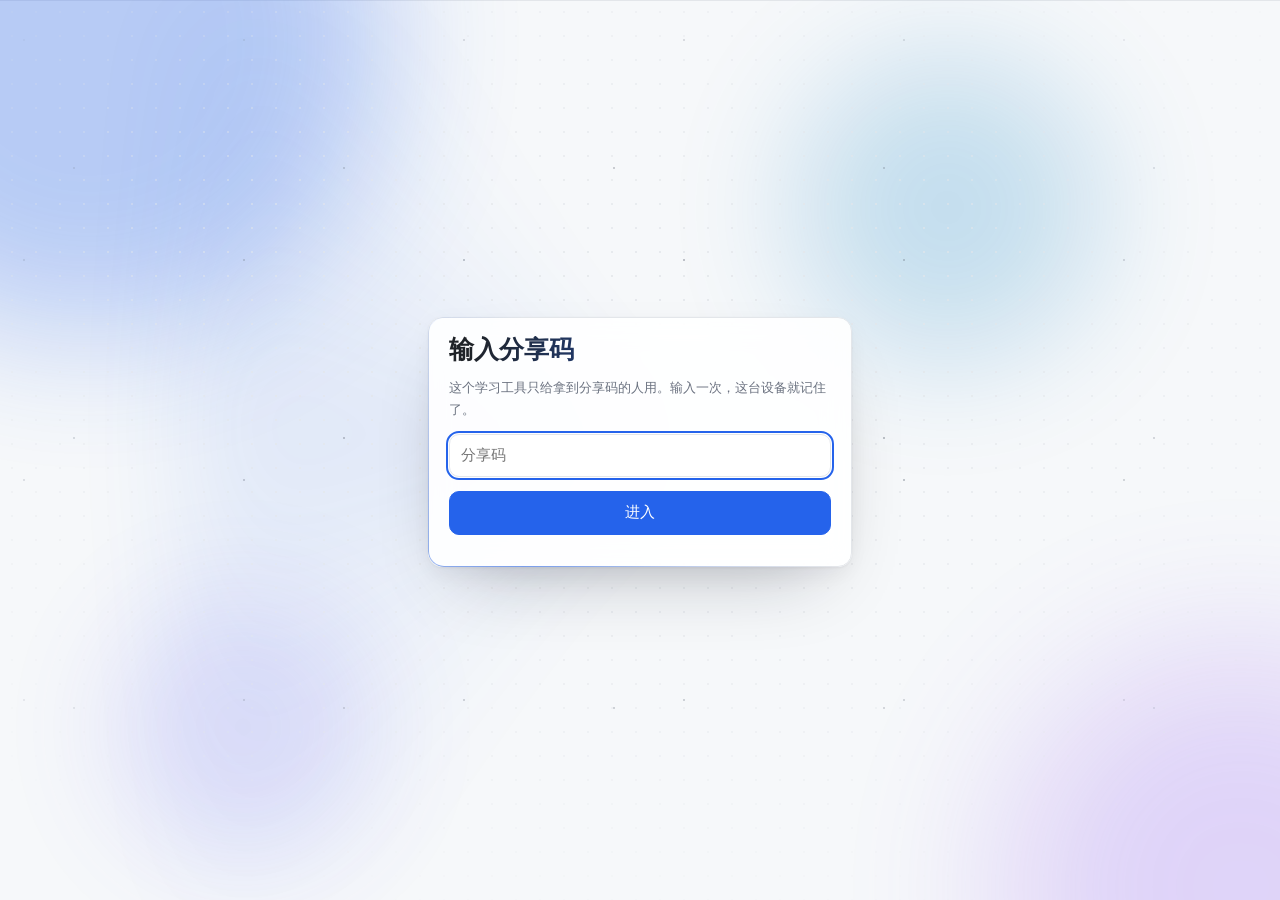
==== docs/index.html @ 800aa29b "首次公开版本：study-web 学习资料库 跑在自己电脑上的学习资料库：本地资料目录只读收录、全文搜索、AI 问答/摘要/出题/看图识字、 33 个数理化模型动画，自带管理端、离线单文件分享版和 P" ====
<!DOCTYPE html>
<html lang="zh-CN">
<head>
<meta charset="utf-8">
<meta name="viewport" content="width=device-width,initial-scale=1">
<title>验收测试公网版</title>
<meta name="description" content="离线可用的资料工具：资料搜索、AI 问答、网络收集、数理化模型动画。你上传和收集的文件只存在你自己的浏览器里，不会上传到任何服务器。">
<style>:root{
  --bg:#f6f8fa; --card:#fff; --fg:#1f2328; --muted:#6b7280; --line:#e3e6ea;
  --accent:#2563eb; --accent-soft:#eff4ff; --ok:#16a34a; --warn:#b45309; --danger:#dc2626;
  --bar:rgba(255,255,255,.92);
  --radius:14px; --shadow:0 1px 3px rgba(16,24,40,.06),0 8px 24px rgba(16,24,40,.05);
}
*{box-sizing:border-box}
html,body{margin:0;padding:0}
body{background:var(--bg);color:var(--fg);font:15px/1.7 "Segoe UI Variable Text","Segoe UI","Noto Sans SC","Microsoft YaHei",system-ui,sans-serif}
a{color:var(--accent);text-decoration:none}
button{font:inherit}
.loading{padding:60px;text-align:center;color:var(--muted)}

#topbar{position:sticky;top:0;z-index:20;background:var(--bar);backdrop-filter:blur(8px);border-bottom:1px solid var(--line)}
.bar{max-width:1180px;margin:0 auto;display:flex;align-items:center;gap:6px;padding:10px 18px;flex-wrap:wrap}
.brand{font-weight:700;font-size:17px;margin-right:10px;white-space:nowrap}
.bar a.nav{padding:6px 12px;border-radius:9px;color:var(--fg);font-size:14px;white-space:nowrap}
.bar a.nav:hover{background:var(--accent-soft)}
.bar a.nav.on{background:var(--accent);color:#fff}
.spacer{flex:1}
.who{color:var(--muted);font-size:13px;margin-right:6px}

.wrap{max-width:1180px;margin:0 auto;padding:22px 18px 90px}
.card{background:var(--card);border:1px solid var(--line);border-radius:var(--radius);box-shadow:var(--shadow);padding:18px 20px;margin-bottom:16px}
.card h1{margin:0 0 4px;font-size:22px}
.card h2{margin:0 0 12px;font-size:18px}
.card h3{margin:18px 0 8px;font-size:16px}
.muted{color:var(--muted)}
.small{font-size:13px}
.row{display:flex;gap:10px;align-items:center;flex-wrap:wrap}
.grid{display:grid;gap:12px}
.g-sub{grid-template-columns:repeat(auto-fill,minmax(168px,1fr))}
.g-card{grid-template-columns:repeat(auto-fill,minmax(210px,1fr))}
.g-stat{grid-template-columns:repeat(auto-fill,minmax(150px,1fr))}

.sub{background:var(--card);border:1px solid var(--line);border-radius:var(--radius);padding:14px 16px;box-shadow:var(--shadow);display:block;color:var(--fg)}
.sub:hover{border-color:var(--accent);transform:translateY(-1px)}
.sub .n{font-weight:600;font-size:16px;margin-bottom:4px}
.sub .c{color:var(--muted);font-size:13px}

.item{background:var(--card);border:1px solid var(--line);border-radius:var(--radius);overflow:hidden;box-shadow:var(--shadow);display:flex;flex-direction:column}
.item .thumb{height:120px;background:var(--bg);display:flex;align-items:center;justify-content:center;overflow:hidden;position:relative}
.item .thumb img{width:100%;height:120px;object-fit:cover;display:block}
.item .body{padding:10px 12px;display:flex;flex-direction:column;gap:6px;flex:1}
.item .name{font-size:14px;font-weight:600;line-height:1.45;word-break:break-all}
.item .meta{color:var(--muted);font-size:12px;display:flex;gap:8px;flex-wrap:wrap;align-items:center;margin-top:auto}
.item .pick{position:absolute;top:6px;left:6px;background:var(--card);border-radius:6px;padding:2px 6px;font-size:12px;display:flex;gap:4px;align-items:center}

.badge{display:inline-block;background:var(--bg);border:1px solid var(--line);border-radius:999px;padding:1px 9px;font-size:12px;color:var(--muted)}
.badge.ok{background:#e9f7ee;border-color:#bfe6cd;color:var(--ok)}
.badge.warn{background:#fff7e6;border-color:#f2d9a8;color:var(--warn)}
.badge.bad{background:#fdecec;border-color:#f5c2c2;color:var(--danger)}

input[type=text],input[type=password],input[type=search],select,textarea{
  padding:8px 11px;border:1px solid var(--line);border-radius:10px;background:var(--card);font:inherit;color:var(--fg);max-width:100%
}
input[type=text]:focus,input[type=password]:focus,select:focus,textarea:focus,button:focus-visible{outline:2px solid var(--accent);outline-offset:1px}
textarea{width:100%;resize:vertical;line-height:1.6}
.btn{padding:8px 14px;border:1px solid var(--line);border-radius:10px;background:var(--card);cursor:pointer;color:var(--fg)}
.btn:hover{border-color:var(--accent);color:var(--accent)}
.btn.primary{background:var(--accent);border-color:var(--accent);color:#fff}
.btn.primary:hover{opacity:.92;color:#fff}
.btn.small{padding:5px 11px;font-size:13px}
.btn:disabled{opacity:.5;cursor:not-allowed}

pre.text{white-space:pre-wrap;word-wrap:break-word;background:var(--bg);border:1px solid var(--line);border-radius:10px;padding:12px 14px;font:13.5px/1.75 "Consolas","Microsoft YaHei",monospace;max-height:460px;overflow:auto;margin:6px 0}
.md h2,.md h3{margin:14px 0 6px}
.md p{margin:6px 0}
.md ul{margin:6px 0;padding-left:22px}
.md code{background:var(--bg);border:1px solid var(--line);border-radius:5px;padding:0 5px;font-size:13px}
mark{background:#fff3b0;padding:0 2px;border-radius:3px}

.overlay{position:fixed;inset:0;background:var(--bg);display:flex;align-items:center;justify-content:center;z-index:50;padding:20px;overflow:hidden}
.login{width:100%;max-width:424px;position:relative;z-index:2;animation:loginPop .38s cubic-bezier(.22,.68,.32,1) both}
.login-head{display:flex;gap:12px;align-items:center;margin-bottom:16px}
.login-title{min-width:0}
.login-title h1{font-family:"Noto Serif SC","Source Han Serif SC",Georgia,"Songti SC",serif;
  font-size:29px;font-weight:600;line-height:1.06;letter-spacing:.012em;margin:0;color:var(--fg);
  background:linear-gradient(100deg,var(--fg) 6%,var(--accent) 96%);-webkit-background-clip:text;background-clip:text;-webkit-text-fill-color:transparent}
.login-title h1::after{content:'';display:inline-block;width:7px;height:7px;border-radius:2px;background:var(--accent);margin-left:8px;vertical-align:5px}
.login-title .muted{font-size:13.5px;line-height:1.4;letter-spacing:.005em;margin:2px 0 0}
.login-mark{width:44px;height:44px;flex:0 0 auto;border-radius:13px;display:flex;align-items:center;justify-content:center;
  color:var(--accent);background:var(--accent-soft);border:1px solid var(--line);animation:loginMarkIn .5s cubic-bezier(.22,.68,.32,1) .06s both}
.login>h1{font-family:"Noto Serif SC","Source Han Serif SC",Georgia,serif;font-size:25px;font-weight:600;line-height:1.1;margin:0 0 6px;color:var(--fg);
  background:linear-gradient(100deg,var(--fg) 6%,var(--accent) 96%);-webkit-background-clip:text;background-clip:text;-webkit-text-fill-color:transparent}
.login .field{margin:10px 0}
.login input{width:100%}
.tabs{display:flex;gap:3px;margin-bottom:14px;padding:3px;border:1px solid var(--line);border-radius:11px;background:var(--bg)}
.tabs button{flex:1;padding:7px;border:0;background:transparent;color:var(--muted);border-radius:8px;cursor:pointer;font-size:14px;letter-spacing:.02em}
.tabs button.on{background:var(--card);color:var(--fg);font-weight:600;box-shadow:0 1px 2px rgba(16,24,40,.10)}

#toast{position:fixed;left:50%;bottom:28px;transform:translateX(-50%);z-index:99;display:flex;flex-direction:column;gap:8px;align-items:center;pointer-events:none}
.toast{background:#111827;color:#fff;padding:9px 16px;border-radius:10px;font-size:14px;box-shadow:var(--shadow);max-width:80vw}
.toast.err{background:#b91c1c}

.drop{border:2px dashed var(--line);border-radius:var(--radius);padding:34px;text-align:center;color:var(--muted);background:var(--card);cursor:pointer}
.drop.hot{border-color:var(--accent);background:var(--accent-soft);color:var(--accent)}
.bar-track{height:8px;background:var(--bg);border-radius:99px;overflow:hidden;border:1px solid var(--line)}
.bar-fill{height:100%;background:var(--accent);width:0;transition:width .2s}

table{width:100%;border-collapse:collapse;font-size:14px}
th,td{text-align:left;padding:7px 8px;border-bottom:1px solid var(--line)}
th{color:var(--muted);font-weight:600;font-size:13px}

.q{border-left:3px solid var(--accent);padding:6px 0 6px 14px;margin:16px 0}
.q .stem{font-weight:600;margin-bottom:6px}
.q .opts label{display:block;padding:3px 0;cursor:pointer}
.q .res{margin-top:6px;font-size:14px}
.q .res.ok{color:var(--ok)}
.q .res.no{color:var(--danger)}
.q .explain{display:none;margin-top:6px;font-size:13.5px;color:var(--muted);background:var(--bg);border-radius:8px;padding:8px 10px}

.viewer{background:#000;border-radius:10px;overflow:hidden}
.viewer img,.viewer video{max-width:100%;display:block;margin:0 auto;max-height:70vh}
iframe.pdf{width:100%;height:74vh;border:1px solid var(--line);border-radius:10px;background:#fff}

@media (max-width:640px){
  .bar{padding:8px 12px;gap:2px}
  .brand{font-size:15px;margin-right:4px}
  .bar a.nav{padding:5px 8px;font-size:13px}
  .wrap{padding:14px 12px 80px}
  .card{padding:14px;border-radius:12px}
  .g-sub{grid-template-columns:repeat(auto-fill,minmax(132px,1fr))}
  .g-card{grid-template-columns:repeat(auto-fill,minmax(150px,1fr))}
  .item .thumb,.item .thumb img{height:96px}
}

/* ---------- 模型动画 ---------- */
.models{display:grid;grid-template-columns:232px 1fr;gap:16px;align-items:start}
.model-list{display:flex;flex-direction:column;gap:6px;padding:14px}
.model-pick{text-align:left;background:transparent;border:1px solid transparent;border-radius:10px;padding:9px 11px;cursor:pointer;color:var(--fg);font-size:14px}
.model-pick:hover{background:var(--accent-soft)}
.model-pick.on{background:var(--accent);color:#fff;font-weight:600}
.model-main{padding:16px 18px}
.model-stage{position:relative;height:440px;border-radius:12px;overflow:hidden;background:#0e1521}
.model-stage canvas{display:block}
.model-ctrls{display:flex;flex-wrap:wrap;gap:14px 22px;margin-top:12px}
.mp{display:flex;align-items:center;gap:8px;font-size:13px;color:var(--muted)}
.mp input[type=range]{width:150px;accent-color:var(--accent)}
.mp select{padding:4px 6px;border:1px solid var(--line);border-radius:8px;font:inherit;font-size:13px}
.mv{min-width:42px;color:var(--accent);font-variant-numeric:tabular-nums}
.webbox{border:1px solid var(--line);border-radius:10px;overflow:hidden;background:var(--card)}
iframe.webpage{width:100%;height:74vh;border:0;display:block}
@media (max-width:820px){
  .models{grid-template-columns:1fr}
  .model-stage{height:330px}
  .model-list{flex-direction:row;flex-wrap:wrap}
}

/* ---------- 自建模型 / 深度思考 ---------- */
.fields{display:grid;grid-template-columns:repeat(auto-fill,minmax(240px,1fr));gap:10px;margin-top:10px}
.fields label{display:flex;flex-direction:column;gap:4px;font-size:13px;color:var(--muted)}
.fields input,.fields select{width:100%}
.cm-list{display:flex;flex-direction:column;gap:8px;margin-top:8px}
.cm-item{display:flex;align-items:center;gap:10px;border:1px solid var(--line);border-radius:10px;padding:8px 12px;background:var(--bg);flex-wrap:wrap}
details.think{margin-top:12px;border:1px dashed var(--line);border-radius:10px;padding:8px 12px;background:var(--bg)}
details.think summary{cursor:pointer;font-size:13.5px;color:var(--muted)}
details.think .md{margin-top:8px;font-size:13.5px;color:var(--muted)}

/* ================= 主题适配（把写死的白底换成变量，深色主题才好看） ================= */
body{font-size:calc(15px * var(--fs,1))}
#topbar{background:var(--card)}
.btn,.tabs button,input[type=text],input[type=password],input[type=search],select,textarea{background:var(--card)}
.drop{background:var(--card)}
.cm-item,details.think{background:var(--bg)}
.item .thumb{background:var(--bg)}
mark{background:#fff3b0;color:#1f2328}
html[data-compact="1"] .card{padding:12px 14px;margin-bottom:10px}
html[data-compact="1"] .wrap{padding-top:12px}
html[data-compact="1"] th,html[data-compact="1"] td{padding:4px 6px}
html[data-compact="1"] .item .thumb,html[data-compact="1"] .item .thumb img{height:92px}

/* ================= 外观中心 ================= */
.theme-grid{display:grid;grid-template-columns:repeat(auto-fill,minmax(132px,1fr));gap:10px;margin-top:10px}
.theme-card{border:1px solid var(--line);border-radius:12px;padding:10px;cursor:pointer;background:var(--card);color:var(--fg);text-align:left}
.theme-card.on{border-color:var(--accent);box-shadow:0 0 0 2px var(--accent-soft) inset}
.theme-card .sw{display:flex;gap:4px;margin-bottom:8px}
.theme-card .sw i{width:22px;height:22px;border-radius:6px;display:block;border:1px solid rgba(0,0,0,.08)}
.theme-card .t{font-size:13px;font-weight:600}
.wall-prev{margin-top:10px;max-width:260px;border-radius:10px;border:1px solid var(--line);display:block}
.folder-line{display:flex;gap:10px;align-items:center;flex-wrap:wrap;border:1px solid var(--line);border-radius:10px;padding:8px 12px;background:var(--bg);margin-top:8px}

/* ================= 手机底部导航 ================= */
#tabbar{display:none}
@media (max-width:700px){
  #tabbar{display:flex;position:fixed;left:0;right:0;bottom:0;z-index:30;background:var(--card);border-top:1px solid var(--line);padding:4px 2px calc(6px + env(safe-area-inset-bottom))}
  #tabbar a{flex:1;text-align:center;font-size:11.5px;color:var(--muted);text-decoration:none;padding:4px 0}
  #tabbar a.on{color:var(--accent);font-weight:600}
  #tabbar a b{display:block;font-size:17px;font-weight:400;line-height:1.25}
  .wrap{padding-bottom:calc(96px + env(safe-area-inset-bottom))}
}

/* ================= 打印 / 另存为 PDF ================= */
@media print{
  #topbar,#tabbar,#toast,#sHint,.btn,.noprint,button{display:none!important}
  body{background:#fff!important;color:#000!important;font-size:12pt}
  .wrap{max-width:none;padding:0}
  .card{border:0!important;box-shadow:none!important;padding:0 0 10px}
  a{color:#000;text-decoration:none}
  pre.text{max-height:none;border:0;background:#fff}
  .print-title{display:block!important;font-size:15pt;font-weight:700;margin-bottom:8px}
}
.print-title{display:none}

/* ================= PWA 提示条 ================= */
.install-tip{display:flex;gap:8px;align-items:center;justify-content:space-between;font-size:13px}

/* ---- 无障碍：键盘焦点环 + 尊重系统“减少动态效果”偏好 ---- */
:focus-visible { outline: 2px solid var(--accent); outline-offset: 2px; }
@media (prefers-reduced-motion: reduce) {
  *, *::before, *::after {
    animation-duration: 0.001ms !important;
    animation-iteration-count: 1 !important;
    transition-duration: 0.001ms !important;
    scroll-behavior: auto !important;
  }
}

/* ---- 登录 / 注册页：极光背景 + 漂浮粒子 + 玻璃卡片（跟随主题色） ---- */
.login .invite-field input{border-color:var(--accent)}
@keyframes loginPop{from{opacity:0;transform:translateY(16px) scale(.985)}to{opacity:1;transform:none}}
@keyframes loginMarkIn{from{opacity:0;transform:scale(.82)}to{opacity:1;transform:none}}
@keyframes loginRise{from{opacity:0;transform:translateY(10px)}to{opacity:1;transform:none}}
@keyframes lpFloat1{0%,100%{transform:translate3d(0,0,0) scale(1)}50%{transform:translate3d(6vmax,4vmax,0) scale(1.08)}}
@keyframes lpFloat2{0%,100%{transform:translate3d(0,0,0) scale(1)}50%{transform:translate3d(-6vmax,-4vmax,0) scale(1.1)}}
@keyframes lpFloat3{0%,100%{transform:translate3d(0,0,0) scale(1)}50%{transform:translate3d(-3vmax,5vmax,0) scale(1.16)}}
@keyframes lpSpin{to{transform:translate(-50%,-50%) rotate(360deg)}}
@keyframes lpDrift{from{background-position:0 0,0 0,0 0}to{background-position:0 -560px,0 -880px,0 -420px}}
@keyframes lpRing{to{--lp-a:360deg}}
/* 登录页出现：整体淡入；登录成功后：内容从下方 20px 滑入 */
@keyframes loginFade{from{opacity:0}to{opacity:1}}
@keyframes pageIn{from{opacity:0;transform:translateY(20px)}to{opacity:1;transform:translateY(0)}}
@property --lp-a{syntax:'<angle>';inherits:false;initial-value:0deg}

.overlay.login-page{background:transparent;overflow:hidden;animation:loginFade .3s ease-out both}
.page-enter{animation:pageIn .3s ease-out both}
/* 切页：按方向从左右 24px 滑入（350ms）。往后面的标签点 = 从右滑入，往前面点 = 从左滑入。 */
@keyframes slideFromRight{from{opacity:0;transform:translateX(24px)}to{opacity:1;transform:translateX(0)}}
@keyframes slideFromLeft{from{opacity:0;transform:translateX(-24px)}to{opacity:1;transform:translateX(0)}}
.page-enter-right{animation:slideFromRight .35s ease-out both}
.page-enter-left{animation:slideFromLeft .35s ease-out both}
/* 按钮按下：点击位置冒一圈水波并扩散淡出 */
button,.btn,.bar a.nav,#tabbar a{position:relative;overflow:hidden}
/* 中间是实心圆、只有最外圈柔化，扩散时看得清 */
.ripple{position:absolute;border-radius:50%;transform:scale(0);pointer-events:none;
  background:radial-gradient(circle,color-mix(in srgb,var(--accent) 45%,transparent) 0%,color-mix(in srgb,var(--accent) 45%,transparent) 78%,transparent 100%);
  animation:rippleOut .55s linear forwards}
/* 本身就是强调色底的按钮/选中项：用白色水波，否则蓝底蓝波看不见 */
.btn.primary .ripple,.bar a.nav.on .ripple,#tabbar a.on .ripple{
  background:radial-gradient(circle,rgba(255,255,255,.62) 0%,rgba(255,255,255,.62) 78%,transparent 100%)}
@keyframes rippleOut{from{transform:scale(0);opacity:1}to{transform:scale(1);opacity:0}}
.lp-bg{position:absolute;inset:0;overflow:hidden;pointer-events:none}
.lp-bg i{--blur:70px;position:absolute;border-radius:50%;background:var(--accent);filter:blur(var(--blur));will-change:transform}
.lp-bg .b1{width:46vmax;height:46vmax;left:-16vmax;top:-20vmax;opacity:.3;animation:lpFloat1 26s ease-in-out infinite}
.lp-bg .b2{--blur:80px;width:38vmax;height:38vmax;right:-16vmax;bottom:-18vmax;opacity:.2;filter:blur(var(--blur)) hue-rotate(38deg);animation:lpFloat2 32s ease-in-out infinite}
.lp-bg .b3{--blur:64px;width:24vmax;height:24vmax;right:14%;top:6%;opacity:.2;filter:blur(var(--blur)) hue-rotate(-28deg);animation:lpFloat3 22s ease-in-out infinite}
.lp-bg .b4{--blur:60px;width:20vmax;height:20vmax;left:9%;bottom:5%;opacity:.15;filter:blur(var(--blur)) hue-rotate(20deg);animation:lpFloat2 29s ease-in-out infinite reverse}
.lp-spin{position:absolute;left:50%;top:50%;width:min(80vmax,920px);aspect-ratio:1;transform:translate(-50%,-50%);
  background:conic-gradient(from 0deg,transparent 0 58%,var(--accent) 76%,transparent 93%);opacity:.1;filter:blur(56px);animation:lpSpin 44s linear infinite}
.lp-dust{position:absolute;inset:0;opacity:.55;background-repeat:repeat;
  background-image:radial-gradient(1.6px 1.6px at 24px 40px,var(--muted) 50%,transparent 52%),radial-gradient(1.3px 1.3px at 120px 96px,var(--accent) 50%,transparent 52%),radial-gradient(1.9px 1.9px at 74px 168px,var(--muted) 50%,transparent 52%);
  background-size:220px 220px,320px 320px,270px 270px;
  -webkit-mask-image:radial-gradient(74% 68% at 50% 46%,#000,transparent);mask-image:radial-gradient(74% 68% at 50% 46%,#000,transparent);
  animation:lpDrift 72s linear infinite}
.lp-grid{position:absolute;inset:0;background-image:radial-gradient(var(--line) 1px,transparent 1px);background-size:24px 24px;
  -webkit-mask-image:radial-gradient(74% 64% at 50% 42%,#000,transparent);mask-image:radial-gradient(74% 64% at 50% 42%,#000,transparent)}

/* 卡片：玻璃质感 + 缓慢流转的描边光 */
.login.card{background:var(--card);border:1px solid var(--line);box-shadow:var(--shadow),0 34px 80px -34px rgba(16,24,40,.3);backdrop-filter:blur(14px) saturate(1.06)}
.login.card{background:color-mix(in srgb,var(--card) 90%,transparent)}
.login::before{content:'';position:absolute;inset:-1px;border-radius:calc(var(--radius) + 2px);padding:1px;pointer-events:none;
  background:conic-gradient(from var(--lp-a,0deg),transparent 0 34%,var(--accent) 62%,transparent 88%);opacity:.55;
  -webkit-mask:linear-gradient(#000 0 0) content-box,linear-gradient(#000 0 0);-webkit-mask-composite:xor;
  mask:linear-gradient(#000 0 0) content-box,linear-gradient(#000 0 0);mask-composite:exclude;
  animation:lpRing 7.5s linear infinite}
.login>*{animation:loginRise .52s cubic-bezier(.22,.68,.32,1) both}
.login>*:nth-child(1){animation-delay:.04s}
.login>*:nth-child(2){animation-delay:.09s}
.login>*:nth-child(3){animation-delay:.14s}
.login>*:nth-child(4){animation-delay:.19s}
.login>*:nth-child(5){animation-delay:.24s}
.login>*:nth-child(6){animation-delay:.29s}
.login>*:nth-child(7){animation-delay:.34s}
.pw-wrap{position:relative}
.pw-wrap input{padding-right:56px}
.pw-eye{position:absolute;right:6px;top:50%;transform:translateY(-50%);border:0;background:transparent;cursor:pointer;
  font-size:12px;line-height:1;padding:7px 8px;color:var(--muted);opacity:.9;border-radius:8px}
.pw-eye:hover{opacity:1;background:var(--bg)}
@media (max-width:420px){
  .login-head{gap:10px;margin-bottom:14px}
  .login-title h1{font-size:21px}
  .login-mark{width:40px;height:40px;border-radius:12px}
  .lp-bg i{--blur:48px}
  .lp-dust{opacity:.35}
}
/* 更窄的老手机再缩一档。注意：这三条以前漏在上面的媒体查询外面（末尾还多了一个右花括号），
   变成无条件生效 —— 结果桌面端登录页标题也被压到 20px、图标也被缩小。
   现在收回媒体查询里，桌面端恢复 .login-title h1 的 29px 与 .login-mark 的 44px。 */
@media (max-width:360px){
  .login-title h1{font-size:20px}
  .login-mark{width:38px;height:38px;border-radius:11px}
  .lp-bg i{filter:blur(52px)}
}

/* 页内对话框（替代原生 prompt/confirm；内置浏览器会屏蔽原生对话框） */
.ui-mask{position:fixed;inset:0;z-index:120;background:rgba(8,12,22,.42);display:flex;align-items:center;
  justify-content:center;padding:20px;opacity:0;transition:opacity .16s ease-out}
.ui-mask.on{opacity:1}
.ui-card{width:100%;max-width:430px;background:var(--card);color:var(--fg);border:1px solid var(--line);
  border-radius:var(--radius);box-shadow:var(--shadow);padding:18px;transform:translateY(8px);
  transition:transform .16s ease-out}
.ui-mask.on .ui-card{transform:translateY(0)}
.ui-msg{font-size:14.5px;line-height:1.65;white-space:pre-wrap}
.ui-input{width:100%;margin-top:12px}
.ui-acts{display:flex;gap:8px;justify-content:flex-end;margin-top:16px}
@media (prefers-reduced-motion:reduce){.ui-mask,.ui-card{transition:none}}
/* 反馈行内回复框 */
.fb-box{margin-top:10px;padding:10px 12px;border:1px solid var(--line);border-radius:10px;background:var(--bg)}
.fb-box textarea{width:100%;min-height:66px;resize:vertical}
/* 用户端「我提交过的」里管理员回复：要显眼，别混在说明文字里 */
.fb-answer{margin-top:8px;padding:8px 12px;background:var(--accent-soft);border-left:3px solid var(--accent);
  border-radius:8px;white-space:pre-wrap;font-size:13.5px;line-height:1.65}
.fb-answer b{color:var(--accent)}
</style>
</head>
<body>
<div id="topbar"></div>
<div id="app"><div class="loading">正在加载…</div></div>
<div id="toast"></div>
<input type="file" id="hiddenFile" style="display:none">
<script>window.STUDY_MODE='local';window.STUDY_GATE={salt:'LHm9fmqDeHPb09G3wNcRAQ==',iter:150000,hash:'406a9a1104cdd4efb203dfa60febbebd319f21876fac0671205b8c41b209890b'};window.STUDY_PDFJS_BASE64="[base64]" +
"[base64]/[base64]" +
"[base64]" +
"[base64]/[base64]/[base64]" +
"[base64]" +
"[base64]" +
"ZXBsYWNlQWxsKGwsKCh0LGUsaSk9PmU/[base64]/ZT0idXRmLTE2bGUiOiLDryI9PT10WzBdJiYiwrsiPT09dFsxXSYmIsK/Ij09PXRbMl0mJihlPSJ1dGYtOCIpO2lmKGUpdHJ5e2NvbnN0IGk9bmV3IFRleHREZWNv" +
"[base64]/[base64]" +
"[base64]" +
"[base64]" +
"[base64]" +
"[base64]" +
"[base64]" +
"[base64]" +
"[base64]" +
"[base64]/[base64]" +
"[base64]" +
"[base64]/[base64]" +
"[base64]" +
"[base64]" +
"[base64]" +
"[base64]" +
"[base64]" +
"[base64]" +
"[base64]/X2Rpc3BsYXlOb2RlX3V0aWxzLk5vZGVDYW52YXNGYWN0b3J5Ol9kaXNwbGF5X3V0aWxzLkRPTUNhbnZhc0ZhY3Rvcnk7ZXhwb3J0cy5EZWZhdWx0Q2FudmFz" +
"RmFjdG9yeT1EZWZhdWx0Q2FudmFzRmFjdG9yeTtjb25zdCBEZWZhdWx0Q01hcFJlYWRlckZhY3Rvcnk9X3V0aWwuaXNOb2RlSlM/[base64]/[base64]/[base64]" +
"[base64]/[base64]/dC5yYW5nZUNodW5rU2l6ZTpERUZBVUxUX1JBTkdFX0NIVU5LX1NJWkU7bGV0IGM9dC53b3JrZXIgaW5zdGFuY2VvZiBQREZXb3JrZXI/dC53b3JrZXI6bnVsbDtjb25zdCBkPXQudmVyYm9zaXR5LHU9InN0cmluZyIhPXR5cGVvZiB0LmRvY0Jhc2VVcmx8fCgwLF9kaXNwbGF5X3V0" +
"[base64]/[base64]/dC5jYW52YXNNYXhBcmVhSW5CeXRlczotMSxFPSJib29sZWFuIj09dHlwZW9mIHQuZGlzYWJsZUZvbnRGYWNlP3QuZGlzYWJsZUZvbnRGYWNlOl91dGlsLmlzTm9kZUpTLHg9ITA9PT10LmZvbnRFeHRyYVByb3BlcnRpZXMsdz0h" +
"[base64]/[base64]" +
"[base64]" +
"[base64]" +
"[base64]" +
"[base64]" +
"[base64]/LnBvcnQmJih0aGlzLl93b3JrZXIuX3BlbmRpbmdEZXN0cm95PSEwKTthd2FpdCh0aGlzLl90cmFuc3BvcnQ/[base64]" +
"[base64]" +
"[base64]" +
"[base64]" +
"[base64]" +
"[base64]" +
"[base64]" +
"[base64]" +
"[base64]/" +
"[base64]/dDpuZXcgRXJyb3IodCl9KX1lbHNlIHAuY2FwYWJpbGl0eS5yZXNvbHZlKCk7dGhpcy5fc3RhdHM/[base64]" +
"[base64]" +
"[base64]/[base64]" +
"[base64]" +
"[base64]" +
"X3N0YXRzPy50aW1lRW5kKCJQYWdlIFJlcXVlc3QiKTtpLmRpc3BsYXlSZWFkeUNhcGFiaWxpdHk/[base64]" +
"[base64]" +
"[base64]" +
"PXtkYXRhOnN0cnVjdHVyZWRDbG9uZSh0LGU/[base64]/LmN1cnJlbnRTY3JpcHQ/LnNyYzt0JiYoUERGV29ya2VyVXRpbC5mYWxsYmFja1dvcmtlclNyYz10LnJlcGxhY2UoLyhcLig/Om1pblwuKT9qcykoXD8uKik/JC9pLCIud29ya2VyJDEkMiIpKX1QREZXb3JrZXJVdGlsLmlz" +
"[base64]" +
"[base64]" +
"[base64]/[base64]" +
"[base64]" +
"[base64]" +
"[base64]/Lldvcmtlck1lc3NhZ2VI" +
"[base64]" +
"[base64]" +
"[base64]" +
"[base64]" +
"[base64]" +
"[base64]" +
"cy5pc1N0cmVhbWluZ1N1cHBvcnRlZHx8IXMuaXNSYW5nZVN1cHBvcnRlZCl7dGhpcy5fbGFzdFByb2dyZXNzJiZlLm9uUHJvZ3Jlc3M/[base64]" +
"[base64]" +
"[base64]/[base64]/Lih7bG9hZGVkOnQubGVuZ3RoLHRvdGFsOnQubGVuZ3RofSk7dGhpcy5kb3dubG9hZEluZm9DYXBhYmlsaXR5LnJlc29sdmUodCl9KSk7dC5vbigiU3RhcnRS" +
"[base64]" +
"[base64]" +
"UHJvZ3Jlc3M/Lih7bG9hZGVkOnQubG9hZGVkLHRvdGFsOnQudG90YWx9KX0pKTt0Lm9uKCJGZXRjaEJ1aWx0SW5DTWFwIiwodD0+dGhpcy5kZXN0cm95ZWQ/[base64]/[base64]" +
"[base64]/[base64]" +
"[base64]/[base64]" +
"[base64]" +
"[base64]" +
"YSgpe2NvbnN0IHQ9IkdldE1ldGFkYXRhIixlPXRoaXMuI2guZ2V0KHQpO2lmKGUpcmV0dXJuIGU7Y29uc3QgaT10aGlzLm1lc3NhZ2VIYW5kbGVyLnNlbmRXaXRoUHJvbWlzZSh0LG51bGwpLnRoZW4oKHQ9Pih7aW5mbzp0WzBdLG1ldGFkYXRhOnRbMV0/bmV3IF9tZXRhZGF0YS5NZXRhZGF0YSh0WzFdKTpudWxsLGNvbnRlbnREaXNwb3NpdGlvbkZpbGVuYW1lOnRoaXMuX2Z1bGxSZWFkZXI/LmZpbGVuYW1lPz9udWxsLGNvbnRlbnRMZW5ndGg6dGhpcy5fZnVsbFJlYWRlcj8uY29udGVudExlbmd0aD8/[base64]" +
"[base64]/LmNhcGFiaWxpdHkuc2V0dGxlZHx8ITF9cmVzb2x2ZSh0LGU9bnVsbCl7Y29uc3QgaT10aGlzLiNtKHQpO2kuZGF0YT1lO2kuY2FwYWJpbGl0eS5yZXNvbHZlKCl9Y2xlYXIoKXtm" +
"[base64]" +
"[base64]" +
"[base64]" +
"[base64]/LigpfWNhbmNlbCh0PW51bGwsZT0wKXt0aGlzLnJ1bm5pbmc9ITE7dGhpcy5jYW5jZWxsZWQ9ITA7dGhpcy5nZng/[base64]" +
"[base64]/[base64]" +
"[base64]" +
"[base64]" +
"[base64]" +
"[base64]/[base64]" +
"[base64]" +
"[base64]" +
"[base64]" +
"XX1nZXQgX2lzRHJhZ2dhYmxlKCl7cmV0dXJuIHRoaXMuI0l9c2V0IF9pc0RyYWdnYWJsZSh0KXt0aGlzLiNJPXQ7dGhpcy5kaXY/[base64]" +
"[base64]/[base64]" +
"[base64]" +
"[base64]" +
"[base64]" +
"[base64]" +
"[base64]" +
"[base64]" +
"[base64]" +
"[base64]" +
"[base64]" +
"[base64]" +
"[base64]/LmNsYXNzTGlzdC5yZW1vdmUo" +
"[base64]" +
"[base64]" +
"[base64]" +
"[base64]" +
"[base64]/[base64]" +
"aGlzLmRpdi5yZW1vdmVFdmVudExpc3RlbmVyKCJmb2N1c2luIix0aGlzLiNNKTt0aGlzLmRpdi5yZW1vdmVFdmVudExpc3RlbmVyKCJmb2N1c291dCIsdGhpcy4jayk7dGhpcy5pc0VtcHR5KCl8fHRoaXMuY29tbWl0KCk7dGhpcy5wYXJlbnQ/[base64]/LmNsYXNzTGlzdC5yZW1vdmUoInNlbGVjdGVkRWRpdG9yIik7dGhpcy5kaXY/[base64]" +
"[base64]" +
"[base64]" +
"[base64]/[base64]" +
"[base64]/dGhpcy5nZXRGcm9tRmlsZShlLmZpbGUpOnRoaXMuZ2V0RnJvbVVybChl" +
"LnVybCl9Z2V0U3ZnVXJsKHQpe2NvbnN0IGU9dGhpcy4jJC5nZXQodCk7cmV0dXJuIGU/[base64]" +
"[base64]" +
"[base64]" +
"[base64]" +
"[base64]" +
"[base64]" +
"[base64]" +
"[base64]" +
"[base64]/[base64]" +
"[base64]" +
"[base64]" +
"[base64]" +
"[base64]/[base64]" +
"[base64]" +
"[base64]" +
"[base64]" +
"[base64]" +
"[base64]" +
"[base64]" +
"[base64]" +
"[base64]" +
"[base64]" +
"[base64]" +
"[base64]/Iz1dK1wucGRmXGIoPyEuKlwucGRmXGIpL2kscz0vXig/Oig/OlteOl0rOik/XC9cL1teL10rKT8oW14/[base64]" +
"[base64]" +
"[base64]/YHJvdW5kKCR7bH0sIDFweClgOmBjYWxjKCR7bH0pYCxkPW8/[base64]" +
"[base64]" +
"[base64]/LnJlbW92ZSgpO2lmKCF0fHwhZSlyZXR1cm4gdGhpcy4jUXQ7Y29uc3Qgcz10aGlzLiNhZSh0KTt0PW4uVXRpbC5tYWtlSGV4Q29sb3IoLi4ucyk7Y29uc3QgYT10aGlzLiNhZShlKTtlPW4uVXRpbC5t" +
"[base64]/LnJlbW92ZSgpO2lmKCF0fHwhZSlyZXR1" +
"[base64]" +
"[base64]" +
"[base64]" +
"[base64]" +
"[base64]" +
"[base64]" +
"[base64]" +
"[base64]" +
"[base64]/KFxcZHsyfSk/[base64]" +
"[base64]" +
"[base64]" +
"[base64]/Ii5iY21hcCI6IiIpLGk9" +
"dGhpcy5pc0NvbXByZXNzZWQ/cy5DTWFwQ29tcHJlc3Npb25UeXBlLkJJTkFSWTpzLkNNYXBDb21wcmVzc2lvblR5cGUuTk9ORTtyZXR1cm4gdGhpcy5fZmV0Y2hEYXRhKGUsaSkuY2F0Y2goKHQ9Pnt0aHJvdyBuZXcgRXJyb3IoYFVuYWJsZSB0byBsb2FkICR7dGhpcy5pc0NvbXByZXNzZWQ/[base64]" +
"[base64]" +
"[base64]/NDI5NDk2NzI5NSZ0Om59dXBkYXRlKHQpe2xldCBlLGk7aWYoInN0cmluZyI9PXR5cGVvZiB0KXtlPW5ldyBVaW50OEFycmF5KDIqdC5sZW5ndGgpO2k9MDtmb3IobGV0IHM9MCxuPXQubGVuZ3RoO3M8bjtzKyspe2NvbnN0IG49dC5jaGFyQ29kZUF0KHMp" +
"[base64]" +
"[base64]" +
"[base64]" +
"[base64]" +
"[base64]" +
"[base64]" +
"[base64]" +
"[base64]" +
"[base64]" +
"[base64]" +
"[base64]" +
"[base64]" +
"[base64]/[base64]" +
"[base64]" +
"[base64]" +
"[base64]" +
"[base64]" +
"[base64]" +
"[base64]" +
"[base64]/[base64]/Xzp2O2lbYysrXT0zMiZsP186djtpW2MrK109MTYmbD9fOnY7aVtjKytdPTgmbD9fOnY7aVtjKytdPTQmbD9fOnY7aVtjKytdPTImbD9fOnY7aVtjKytdPTEmbD9fOnZ9" +
"[base64]" +
"[base64]" +
"[base64]" +
"[base64]/[base64]" +
"[base64]" +
"[base64]" +
"Ij09dHlwZW9mIHQ/[base64]" +
"[base64]/[base64]" +
"[base64]" +
"[base64]/[base64]" +
"[base64]" +
"[base64]/by5nZXRQYXR0ZXJuKGUsdGhpcyx4LGEuUGF0aFR5cGUuRklMTCk6bzt5LmZpbGxSZWN0KDAsMCxpLHIpO2lmKGMmJiFsKXt0aGlzLmNhY2hlZENhbnZhc2Vz" +
"[base64]" +
"[base64]" +
"[base64]" +
"[base64]" +
"[base64]" +
"[base64]" +
"[base64]" +
"[base64]" +
"[base64]/[base64]" +
"[base64]" +
"LmN1cnJlbnQuc3Ryb2tlQWxwaGE7aWYodGhpcy5jb250ZW50VmlzaWJsZSlpZigib2JqZWN0Ij09dHlwZW9mIGkmJmk/[base64]" +
"[base64]" +
"[base64]" +
"[base64]/[base64]" +
"[base64]" +
"[base64]" +
"[base64]/[base64]/[base64]" +
"[base64]/YzowKStoLGE9ZS5mb250Q2hhcix1PWUuYWNjZW50O2xldCBwLHYseT1lLndpZHRoO2lmKGcpe2NvbnN0IHQ9ZS52bWV0cmljfHxmLGk9LShlLnZtZXRyaWM/dFsxXTouNSp5KSpiLHM9dFsyXSpiO3k9dD8tdFswXTp5O3A9aS9sO3Y9KEUrcykvbH1l" +
"[base64]/eSpiLW4qZDp5KmIrbipkO3MmJm8ucmVzdG9yZSgpfWc/[base64]" +
"[base64]/[base64]" +
"[base64]" +
"[base64]" +
"[base64]" +
"[base64]" +
"[base64]" +
"[base64]" +
"[base64]" +
"[base64]" +
"[base64]/[base64]/NDowKSsoY1tkLWhdPzg6MCk7Zm9yKHI9MTtyPGU7cisrKXt0PSh0Pj4yKSsoY1tkKzFdPzQ6MCkrKGNbZC1oKzFdPzg6MCk7aWYoc1t0XSl7bFtvK3JdPXNb" +
"[base64]" +
"[base64]" +
"[base64]/[base64]/dGhpcy5wYWludElubGluZUltYWdlWE9iamVjdChlKTooMCxzLndhcm4pKCJEZXBlbmRl" +
"[base64]" +
"[base64]" +
"[base64]" +
"[base64]/aS5jbGlwKCJldmVub2RkIik6aS5jbGlwKCkpO3RoaXMucGVuZGluZ0NsaXA9bnVsbH10aGlzLmN1cnJlbnQuc3RhcnROZXdQYXRoQW5kQ2xp" +
"[base64]/MS9lOjF9ZWxz" +
"[base64]" +
"[base64]" +
"[base64]" +
"[base64]" +
"[base64]" +
"[base64]/MDp0PkE/[base64]" +
"[base64]" +
"[base64]" +
"[base64]" +
"[base64]" +
"[base64]" +
"[base64]" +
"[base64]" +
"[base64]" +
"[base64]/YzpoO2lbZysrXT02NCZzP2M6aDtpW2crK109MzImcz9jOmg7aVtnKytdPTE2JnM/YzpoO2lbZysrXT04JnM/YzpoO2lbZysrXT00JnM/YzpoO2lbZysrXT0yJnM/YzpoO2lbZysrXT0xJnM/YzpofWlmKDA9PT11KWNvbnRpbnVlO2NvbnN0IHM9ZTxwP3RbZSsrXToyNTU7Zm9yKGxldCB0PTA7dDx1O3QrKylpW2crK109cyYxPDw3LXQ/[base64]" +
"[base64]" +
"[base64]" +
"[base64]" +
"[base64]" +
"[base64]" +
"[base64]" +
"[base64]" +
"YXNvbih0LnJlYXNvbikpO2JyZWFrO2Nhc2UgdTp0LnN1Y2Nlc3M/[base64]" +
"[base64]/[base64]" +
"[base64]/[base64]/bnVsbH1nZXRBbGwoKXtyZXR1cm4oMCxzLm9iamVjdEZyb21NYXApKHRoaXMuI2dlKX1oYXModCl7cmV0dXJuIHRoaXMuI2dlLmhhcyh0KX19fSwodCxlLGkpPT57T2JqZWN0LmRlZmluZVByb3BlcnR5KGUsIl9fZXNNb2R1bGUiLHt2" +
"[base64]" +
"[base64]" +
"[base64]" +
"[base64]" +
"[base64]" +
"IHQ9ZSBpbnN0YW5jZW9mIFVpbnQ4QXJyYXkmJmUuYnl0ZUxlbmd0aD09PWUuYnVmZmVyLmJ5dGVMZW5ndGg/[base64]" +
"bmdlVHJhbnNwb3J0LnRyYW5zcG9ydFJlYWR5KCl9X29uUmVjZWl2ZURhdGEoe2JlZ2luOnQsY2h1bms6ZX0pe2NvbnN0IGk9ZSBpbnN0YW5jZW9mIFVpbnQ4QXJyYXkmJmUuYnl0ZUxlbmd0aD09PWUuYnVmZmVyLmJ5dGVMZW5ndGg/ZS5idWZmZXI6bmV3IFVpbnQ4QXJyYXkoZSkuYnVmZmVyO2lmKHZvaWQgMD09PXQpdGhpcy5fZnVsbFJlcXVlc3RSZWFkZXI/[base64]/Ll9sb2FkZWQ/PzB9X29uUHJvZ3Jlc3ModCl7dm9pZCAwPT09dC50b3RhbD90aGlzLl9yYW5nZVJlYWRlcnNbMF0/Lm9uUHJvZ3Jlc3M/Lih7bG9hZGVkOnQubG9hZGVkfSk6dGhpcy5fZnVsbFJlcXVlc3RSZWFkZXI/Lm9uUHJvZ3Jlc3M/Lih7bG9hZGVkOnQubG9hZGVkLHRv" +
"[base64]" +
"dXJuIGl9Y2FuY2VsQWxsUmVxdWVzdHModCl7dGhpcy5fZnVsbFJlcXVlc3RSZWFkZXI/[base64]/[base64]" +
"[base64]" +
"[base64]" +
"[base64]" +
"[base64]" +
"[base64]" +
"[base64]" +
"[base64]" +
"[base64]" +
"[base64]/[base64]" +
"[base64]" +
"[base64]" +
"XFwqKCg/[base64]/Ol58OylcXHMqIit0KydcXHMqPVxccyooW14iO1xcc11bXjtcXHNdKnwiKD86W14iXFxcXF18XFxcXCI/KSsiPyknLGUpfWZ1bmN0aW9uIHRleHRkZWNvZGUodCxpKXtpZih0KXtpZighL15bXHgwMC1ceEZGXSskLy50ZXN0KGkpKXJldHVybiBpO3RyeXtjb25zdCBuPW5ldyBUZXh0RGVjb2Rlcih0" +
"[base64]/dDp0LnJlcGxhY2VBbGwoLz1cPyhb" +
"XHctXSopXD8oW1FxQmJdKVw/KCg/OlteP118XD8oPyE9KSkqKVw/[base64]" +
"[base64]" +
"[base64]/[base64]" +
"IGU9dC5yZXNwb25zZTtyZXR1cm4ic3RyaW5nIiE9dHlwZW9mIGU/[base64]/[base64]" +
"[base64]" +
"[base64]" +
"[base64]" +
"[base64]/[base64]" +
"[base64]" +
"[base64]/[base64]" +
"[base64]/[base64]" +
"[base64]" +
"dHRwJiZ0Lmh0dHBIZWFkZXJzfHx7fTt0aGlzLl9mdWxsUmVxdWVzdFJlYWRlcj1udWxsO3RoaXMuX3JhbmdlUmVxdWVzdFJlYWRlcnM9W119Z2V0IF9wcm9ncmVzc2l2ZURhdGFMZW5ndGgoKXtyZXR1cm4gdGhpcy5fZnVsbFJlcXVlc3RSZWFkZXI/Ll9sb2FkZWQ/PzB9Z2V0RnVsbFJlYWRlcigpeygwLHMuYXNzZXJ0KSghdGhpcy5fZnVsbFJlcXVlc3RSZWFkZXIsIlBERk5vZGVTdHJlYW0uZ2V0RnVsbFJlYWRlciBjYW4gb25seSBiZSBjYWxsZWQgb25jZS4iKTt0aGlzLl9mdWxsUmVxdWVzdFJlYWRlcj10aGlzLmlzRnNVcmw/[base64]" +
"[base64]" +
"[base64]" +
"[base64]" +
"[base64]/[base64]" +
"[base64]" +
"[base64]" +
"[base64]" +
"[base64]" +
"[base64]" +
"[base64]" +
"[base64]" +
"[base64]" +
"[base64]" +
"[base64]" +
"ZWdlcih0KSlyZXR1cm4gdC50b1N0cmluZygpO2NvbnN0IGU9dC50b0ZpeGVkKDEwKTtsZXQgaT1lLmxlbmd0aC0xO2lmKCIwIiE9PWVbaV0pcmV0dXJuIGU7ZG97aS0tfXdoaWxlKCIwIj09PWVbaV0pO3JldHVybiBlLnN1YnN0cmluZygwLCIuIj09PWVbaV0/aTppKzEpfWZ1bmN0aW9uIHBtKHQpe2lmKDA9PT10WzRdJiYwPT09dFs1XSl7aWYoMD09PXRbMV0mJjA9PT10WzJdKXJldHVybiAxPT09dFswXSYmMT09PXRbM10/[base64]" +
"[base64]" +
"[base64]" +
"[base64]/[base64]" +
"[base64]" +
"[base64]" +
"[base64]" +
"[base64]" +
"[base64]" +
"[base64]" +
"[base64]/ZVsxXTouNSp1O3Q9LXQqZjtjb25zdCBpPWVbMl0qZjt1PWU/[base64]" +
"[base64]/[base64]" +
"[base64]" +
"[base64]" +
"[base64]/[base64]" +
"[base64]" +
"[base64]" +
"[base64]" +
"[base64]" +
"[base64]" +
"[base64]" +
"[base64]" +
"[base64]" +
"[base64]" +
"[base64]" +
"ZW1lbnQ/[base64]" +
"[base64]" +
"dHJpYnV0ZU5TKG51bGwsImhlaWdodCIscGYocykrInB4Iik7ci5zZXRBdHRyaWJ1dGVOUyhudWxsLCJ0cmFuc2Zvcm0iLGBzY2FsZSgke3BmKDEvaSl9ICR7cGYoLTEvcyl9KWApO2U/[base64]" +
"[base64]" +
"[base64]" +
"[base64]/[base64]" +
"[base64]" +
"[base64]" +
"[base64]" +
"[base64]" +
"[base64]" +
"[base64]" +
"[base64]" +
"[base64]" +
"[base64]" +
"[base64]" +
"[base64]" +
"[base64]" +
"[base64]" +
"[base64]/[base64]" +
"dGF0aW9uRWxlbWVudChlKSYmdGhpcy4jRmUucmVtb3ZlRGVsZXRlZEFubm90YXRpb25FbGVtZW50KHQpfWRldGFjaCh0KXt0aGlzLiNUZS5kZWxldGUodC5pZCk7dGhpcy4jU2U/[base64]" +
"[base64]" +
"[base64]" +
"KXtzd2l0Y2godC5hbm5vdGF0aW9uVHlwZT8/[base64]" +
"[base64]/[base64]" +
"[base64]/[base64]" +
"[base64]" +
"[base64]" +
"[base64]" +
"[base64]" +
"[base64]" +
"[base64]" +
"[base64]" +
"[base64]/LmlzQ2VudGVyZWQmJnRoaXMuY2VudGVyKCk7dGhpcy5faW5pdGlhbE9wdGlvbnM9bnVsbH19aXNFbXB0eSgpe3JldHVybiF0aGlzLmVkaXRvckRpdnx8IiI9PT10aGlzLmVkaXRvckRpdi5pbm5lclRleHQudHJpbSgpfXJlbW92ZSgpe3Ro" +
"[base64]/[base64]" +
"[base64]" +
"[base64]" +
"[base64]/[base64]" +
"[base64]" +
"[base64]" +
"[base64]" +
"[base64]" +
"[base64]/bmV3IFJhZGlvQnV0dG9uV2lkZ2V0QW5ub3RhdGlvbkVsZW1lbnQodCk6dC5kYXRhLmNoZWNrQm94P25ldyBDaGVja2JveFdpZGdldEFubm90YXRpb25FbGVtZW50KHQpOm5ldyBQdXNoQnV0dG9uV2lkZ2V0QW5ub3RhdGlvbkVsZW1lbnQodCk7Y2FzZSJDaCI6" +
"[base64]" +
"[base64]" +
"[base64]/LnN0cil9Z2V0IGhhc1BvcHVwRGF0YSgpe3JldHVybiBBbm5vdGF0aW9uRWxlbWVudC5faGFzUG9wdXBEYXRhKHRoaXMuZGF0YSl9X2NyZWF0ZUNvbnRhaW5lcih0KXtjb25zdHtkYXRhOmUscGFyZW50OntwYWdlOmksdmlld3Bv" +
"[base64]" +
"[base64]" +
"[base64]" +
"[base64]/[base64]" +
"[base64]" +
"[base64]" +
"[base64]" +
"[base64]" +
"[base64]/aS5wdXNoKHtpZDphLGV4cG9ydFZhbHVlOm4sZG9tRWxlbWVudDpvfSk6KDAscy53YXJuKShgX2dldEVsZW1lbnRzQnlOYW1lIC0gZWxlbWVudCBub3QgYWxsb3dlZDog" +
"[base64]/[base64]" +
"[base64]" +
"[base64]" +
"[base64]" +
"[base64]/[base64]" +
"[base64]/[base64]" +
"[base64]" +
"[base64]/[base64]" +
"[base64]/LkJsdXI/IkJsdXIiIT09YXx8dGhpcy5kYXRhLmFjdGlvbnM/[base64]/InRyYW5zcGFyZW50IjpzLlV0aWwubWFrZUhleENvbG9yKGVbMF0sZVsxXSxlWzJdKX1fc2V0VGV4dFN0eWxlKHQpe2NvbnN0IGU9WyJsZWZ0IiwiY2VudGVyIiwicmlnaHQiXSx7Zm9udENvbG9yOml9PXRoaXMuZGF0YS5k" +
"[base64]" +
"[base64]" +
"[base64]/bjt0aGlzLmRhdGEuZG9Ob3RTY3JvbGwmJihpLnN0eWxlLm92ZXJmbG93WT0iaGlkZGVuIil9ZWxzZXtpPWRvY3VtZW50LmNyZWF0ZUVsZW1lbnQoImlucHV0Iik7aS50eXBlPSJ0ZXh0IjtpLnNldEF0dHJpYnV0ZSgidmFsdWUiLHI/[base64]" +
"[base64]/[base64]" +
"dWU9aS5kZXRhaWwudmFsdWU/[base64]" +
"[base64]" +
"[base64]" +
"[base64]" +
"[base64]" +
"[base64]" +
"[base64]" +
"[base64]" +
"[base64]" +
"[base64]" +
"[base64]" +
"[base64]/[base64]" +
"[base64]" +
"[base64]/[base64]" +
"[base64]/[base64]" +
"[base64]" +
"[base64]" +
"[base64]/LmFkZEV2ZW50TGlzdGVuZXIoImtleWRvd24iLHRoaXMuI2lpKTt0aGlzLiNSdC5oaWRkZW49ITA7ZCYmdGhpcy4jaGkoKX1yZW5k" +
"[base64]" +
"IHQ9ZG9jdW1lbnQuY3JlYXRlRWxlbWVudCgic3BhbiIpO3QuY2xhc3NMaXN0LmFkZCgicG9wdXBEYXRlIik7dGhpcy4jZWkudGhlbigoZT0+e3QudGV4dENvbnRlbnQ9ZX0pKTtvLmFwcGVuZCh0KX1jb25zdCBjPXRoaXMuI2NpLGQ9dGhpcy4jYmk7aWYoIWQ/[base64]/cFsyXS1wWzBdKzU6MCxmPWdbMF0rbSxiPWdbMV0se3N0eWxlOkF9PXRoaXMuI1J0O0EubGVmdD0xMDAqKGYtbikvZSsiJSI7QS50b3A9MTAwKihiLWEpL2krIiUiO3RoaXMuI1J0LmFwcGVuZChyKX1fZm9ybWF0Q29udGVu" +
"[base64]" +
"[base64]" +
"[base64]" +
"[base64]" +
"[base64]" +
"[base64]" +
"[base64]" +
"[base64]" +
"[base64]" +
"[base64]" +
"[base64]" +
"[base64]" +
"[base64]/InBhcGVyY2xpcCI6InB1c2hwaW4ifS5zdmdgO2UuZmlsbEFscGhhJiZlLmZpbGxBbHBoYTwxJiYoaS5zdHlsZT1gZmlsdGVyOiBvcGFjaXR5KCR7TWF0" +
"[base64]/[base64]/[base64]" +
"[base64]/[base64]" +
"[base64]" +
"[base64]" +
"[base64]" +
"[base64]" +
"[base64]" +
"[base64]" +
"[base64]" +
"[base64]/[base64]" +
"[base64]/[base64]/dC50YXJnZXQu" +
"[base64]/[base64]" +
"[base64]" +
"[base64]/LmF0dHJpYnV0ZXM/[base64]" +
"[base64]" +
"[base64]" +
"[base64]" +
"[base64]/[base64]" +
"[base64]" +
"[base64]" +
"[base64]" +
"[base64]" +
"[base64]" +
"[base64]" +
"[base64]" +
"[base64]" +
"[base64]" +
"[base64]/[base64]" +
"[base64]" +
"[base64]" +
"[base64]" +
"[base64]/TWF0aC5jZWlsKHRoaXMudGhpY2tuZXNzKnRoaXMucGFyZW50U2NhbGUpOjB9IyRpKHQ9ITEpe2lmKHRoaXMuaXNFbXB0eSgpKXJldHVybjtpZighdGhpcy4jQmkpe3RoaXMuI1hpKCk7cmV0dXJufWNvbnN0IGU9dGhpcy4jbXMoKSxpPXRoaXMu" +
"[base64]" +
"[base64]" +
"[base64]" +
"[base64]" +
"[base64]" +
"[base64]/LnJlbW92ZSgpO3RoaXMuI3lzPW51bGw7dGhpcy4jemk/LmRpc2Nvbm5lY3QoKTt0aGlzLiN6aT1udWxsfXN1cGVyLnJlbW92ZSgpfXJlYnVpbGQoKXtpZih0aGlzLnBhcmVudCl7c3VwZXIucmVidWlsZCgpO2lmKG51bGwhPT10aGlzLmRpdil7dGhpcy4jYnMmJnRoaXMuI1RzKCk7dGhpcy5p" +
"[base64]/[base64]" +
"[base64]" +
"aGlzLiNQcyh0LGUpfSksMjAwKX0ja3ModCxlKXtjb25zdHt3aWR0aDppLGhlaWdodDpzfT10aGlzLiNmcztsZXQgbj1pLGE9cyxyPXRoaXMuI2ZzO2Zvcig7bj4yKnR8fGE+MiplOyl7Y29uc3QgaT1uLHM9YTtuPjIqdCYmKG49bj49MTYzODQ/[base64]/[base64]" +
"[base64]" +
"[base64]/[base64]" +
"[base64]" +
"[base64]" +
"[base64]" +
"[base64]" +
"[base64]" +
"[base64]" +
"[base64]" +
"[base64]" +
"anNfcmVxdWlyZV9fKDMyKX0pKCk7cmV0dXJuIF9fd2VicGFja19leHBvcnRzX199KSgpKSk7";window.STUDY_PDFJS_WORKER_BASE64="[base64]" +
"[base64]" +
"[base64]" +
"[base64]" +
"[base64]" +
"[base64]" +
"[base64]" +
"[base64]" +
"[base64]" +
"[base64]" +
"[base64]/YXdhaXQgUy5jYW5VcGRhdGVTdHJ1Y3RUcmVlKHtwZGZNYW5hZ2VyOmEsbmV3QW5ub3RhdGlvbnNCeVBhZ2U6Zn0pJiYoaz1TKTphd2FpdCBk" +
"[base64]" +
"[base64]" +
"[base64]/[base64]" +
"cGFnZUluZGV4O2EuZ2V0UGFnZShuKS50aGVuKChmdW5jdGlvbihhKXtjb25zdCBpPW5ldyBXb3JrZXJUYXNrKGBHZXRPcGVyYXRvckxpc3Q6IHBhZ2UgJHtufWApO3N0YXJ0V29ya2VyVGFzayhpKTtjb25zdCBzPW0+PXIuVmVyYm9zaXR5TGV2ZWwuSU5GT1M/[base64]" +
"[base64]" +
"[base64]" +
"[base64]/[base64]" +
"[base64]" +
"[base64]" +
"[base64]/[base64]/[base64]" +
"[base64]" +
"[base64]" +
"dWZkZmEtXHVmZGZiXHVmZTcxXHVmZTc3XHVmZTc5XHVmZTdiXHVmZTdkXSspfChcdWZiMDUrKS9ndTtsPW5ldyBNYXAoW1si76yFIiwixb90Il1dKX1yZXR1cm4gZS5yZXBsYWNlQWxsKGMsKChlLHQsYSk9PnQ/[base64]" +
"MV0/dD0idXRmLTE2bGUiOiLDryI9PT1lWzBdJiYiwrsiPT09ZVsxXSYmIsK/[base64]/[base64]" +
"[base64]" +
"[base64]" +
"[base64]" +
"[base64]" +
"[base64]" +
"[base64]" +
"[base64]" +
"[base64]/Lmxlbmd0aHx8dW5yZWFjaGFibGUoIkludmFsaWQgYXJndW1lbnQgZm9yIGJ5dGVzVG9TdHJp" +
"[base64]" +
"[base64]/[base64]" +
"[base64]" +
"[base64]" +
"[base64]" +
"[base64]" +
"[base64]" +
"[base64]" +
"[base64]/[base64]" +
"[base64]" +
"[base64]/[base64]" +
"[base64]" +
"b3N0LmdvdG9VUkwiXS5qb2luKCJ8IikucmVwbGFjZUFsbCgiLiIsIlxcLiIpKyIpXFwoKD86J3xcIikoW14nXCJdKikoPzonfFwiKSg/[base64]" +
"[base64]/[base64]/ci50b1N0cmluZygpOiIiO2UuZm9udFdlaWdodD10LmhhcyhpKT9pOiI0MDAiO2NvbnN0IHM9cGFyc2VGbG9hdChuKTtlLml0YWxpY0FuZ2xlPWlzTmFOKHMpfHxzPC05MHx8cz45" +
"[base64]" +
"[base64]/[base64]" +
"[base64]" +
"[base64]" +
"[base64]" +
"[base64]" +
"[base64]" +
"ZSk7Zm9yKGNvbnN0IGUgb2YgYSlmb3IoY29uc3RbdCxhXW9mIE9iamVjdC5lbnRyaWVzKGUuX21hcCkpdm9pZCAwPT09bi5fbWFwW3RdJiYobi5fbWFwW3RdPWEpO24uc2l6ZT4wJiYoci5fbWFwW3RdPW4pfW4uY2xlYXIoKTtyZXR1cm4gci5zaXplPjA/[base64]" +
"[base64]" +
"[base64]" +
"Qnl0ZSgpLHQ9dGhpcy5nZXRCeXRlKCk7cmV0dXJuLTE9PT1lfHwtMT09PXQ/[base64]" +
"[base64]" +
"[base64]" +
"[base64]" +
"[base64]/[base64]" +
"[base64]" +
"[base64]" +
"[base64]" +
"[base64]" +
"[base64]" +
"[base64]" +
"[base64]" +
"[base64]" +
"[base64]" +
"[base64]" +
"[base64]" +
"bnN0YW5jZW9mIFVpbnQ4QXJyYXk/[base64]/[base64]" +
"[base64]" +
"[base64]" +
"[base64]" +
"[base64]/[base64]" +
"Y2VvZiBjLkJhc2VTdHJlYW0/[base64]" +
"[base64]" +
"[base64]" +
"[base64]" +
"[base64]" +
"[base64]" +
"[base64]" +
"[base64]" +
"[base64]" +
"[base64]" +
"dykodGhpcywiYW5ub3RhdGlvbnMiLEFycmF5LmlzQXJyYXkoZSk/[base64]/[base64]" +
"[base64]" +
"[base64]" +
"[base64]/dGhpcy5fdmVyc2lvbj1hOigwLHIud2FybikoYEludmFsaWQgUERGIGhlYWRlciB2" +
"[base64]/[base64]" +
"[base64]" +
"[base64]" +
"ZT9uZXcgeC5YRkFGYWN0b3J5KGUpOm51bGwpfWdldCBpc1B1cmVYZmEoKXtyZXR1cm4hIXRoaXMueGZhRmFjdG9yeSYmdGhpcy54ZmFGYWN0b3J5LmlzVmFsaWQoKX1nZXQgaHRtbEZvclhmYSgpe3JldHVybiB0aGlzLnhmYUZhY3Rvcnk/[base64]" +
"[base64]" +
"[base64]" +
"[base64]/[base64]" +
"[base64]/[base64]" +
"[base64]" +
"[base64]" +
"[base64]/[base64]" +
"[base64]" +
"[base64]" +
"[base64]" +
"[base64]" +
"[base64]" +
"[base64]" +
"[base64]" +
"LkRpY3Q/[base64]/[base64]" +
"[base64]" +
"[base64]/KDAsci53YXJuKShgVW5pbXBsZW1lbnRlZCBhbm5vdGF0aW9uIHR5cGUgIiR7Z30iLCBmYWxsaW5nIGJhY2sgdG8gYmFzZSBhbm5vdGF0aW9uLmApOigw" +
"[base64]" +
"[base64]" +
"[base64]" +
"[base64]" +
"[base64]" +
"[base64]" +
"[base64]" +
"[base64]" +
"[base64]" +
"[base64]/[base64]/cjoiIjt0aGlzLmRhdGEuZGVmYXVsdEFwcGVhcmFuY2VEYXRhPSgwLGkucGFyc2VEZWZhdWx0QXBwZWFyYW5jZSkodGhpcy5fZGVmYXVsdEFwcGVhcmFuY2UpfXNldFRpdGxlKGUpe3RoaXMuX3RpdGxlPXRoaXMuX3BhcnNlU3RyaW5nSGVscGVyKGUpfXNl" +
"[base64]/[base64]" +
"[base64]" +
"[base64]" +
"[base64]" +
"[base64]" +
"[base64]" +
"[base64]" +
"[base64]" +
"[base64]" +
"[base64]" +
"[base64]/YS50b1N0cmluZygpOm51bGw7dC5oYXMoIlJDIikm" +
"[base64]" +
"[base64]" +
"[base64]" +
"[base64]" +
"[base64]/LmRpY3QuZ2V0KCJSZXNvdXJjZXMiKTt0aGlzLl9maWVsZFJlc291cmNlcz17bG9jYWxSZXNvdXJjZXM6dSxhY3JvRm9ybVJlc291cmNlczpkLGFwcGVhcmFuY2VSZXNvdXJjZXM6ZixtZXJnZWRSZXNvdXJjZXM6cy5EaWN0Lm1lcmdlKHt4cmVmOmEs" +
"[base64]" +
"[base64]/[base64]" +
"[base64]" +
"[base64]" +
"[base64]/LmdldCh0aGlzLmRhdGEuaWQpO2xldCBjPWk/[base64]" +
"[base64]" +
"[base64]" +
"[base64]" +
"KS5tYXAoKGU9PmUubm9ybWFsaXplKCJORkMiKSkpO2Q9dS5sZW5ndGh9ZWxzZSB1PVtjLnJlcGxhY2UoL1xyXG4/[base64]" +
"[base64]" +
"[base64]/[base64]" +
"[base64]" +
"KE1hdGgubWluKGUvci5MSU5FX0ZBQ1RPUixpPnQ/[base64]" +
"[base64]" +
"[base64]" +
"[base64]" +
"[base64]" +
"[base64]" +
"[base64]" +
"[base64]/[base64]" +
"[base64]" +
"[base64]/[base64]" +
"[base64]/[base64]" +
"[base64]" +
"[base64]/aS5wdXNoKG4pOmkudW5z" +
"[base64]" +
"[base64]/bjpudWxsO2NvbnN0IGk9ci5nZXQoIk9mZiIpO3RoaXMudW5jaGVja2VkQXBwZWFyYW5jZT1pIGluc3RhbmNlb2YgYy5CYXNlU3RyZWFtP2k6bnVsbDt0aGlzLmNoZWNrZWRBcHBlYXJhbmNlP3RoaXMuX3N0cmVhbXMucHVz" +
"[base64]" +
"[base64]" +
"[base64]/YS5mZXRjaElmUmVmKHRbMV0pOnQpfX1pZih0aGlzLmhhc0luZGljZXMpe3RoaXMuZGF0YS5maWVsZFZhbHVlPVtdO2NvbnN0IGU9dGhpcy5kYXRhLm9wdGlvbnMubGVuZ3RoO2Zvcihjb25zdCB0IG9mIHRoaXMuaW5k" +
"[base64]/[base64]" +
"[base64]/[base64]" +
"[base64]" +
"[base64]" +
"[base64]" +
"[base64]" +
"[base64]" +
"[base64]" +
"[base64]" +
"[base64]/[base64]" +
"[base64]" +
"[base64]" +
"[base64]" +
"P2dldFBkZkNvbG9yQXJyYXkocyk6bnVsbCxjPW8/[base64]" +
"YXBwZWFyYW5jZSl7Y29uc3QgZT10aGlzLmNvbG9yP2dldFBkZkNvbG9yQXJyYXkodGhpcy5jb2xvcik6WzAsMCwwXSxyPXQuZ2V0KCJDQSIpLG49Z2V0UmdiQ29sb3IodC5nZXRBcnJheSgiSUMiKSxudWxsKSxpPW4/[base64]" +
"[base64]/[base64]" +
"[base64]" +
"dGhpcy5hcHBlYXJhbmNlKXtjb25zdCBlPXRoaXMuY29sb3I/[base64]" +
"[base64]/Z2V0UGRmQ29sb3JBcnJheSh0aGlzLmNvbG9yKTpbMCwwLDBdLG49" +
"[base64]" +
"[base64]" +
"[base64]" +
"KHRoaXMuZGF0YS5xdWFkUG9pbnRzPWdldFF1YWRQb2ludHModCxudWxsKSl7Y29uc3QgZT10aGlzLmFwcGVhcmFuY2U/[base64]" +
"aGlzLmRhdGEuYW5ub3RhdGlvblR5cGU9ci5Bbm5vdGF0aW9uVHlwZS5VTkRFUkxJTkU7aWYodGhpcy5kYXRhLnF1YWRQb2ludHM9Z2V0UXVhZFBvaW50cyh0LG51bGwpKXtpZighdGhpcy5hcHBlYXJhbmNlKXtjb25zdCBlPXRoaXMuY29sb3I/[base64]" +
"[base64]" +
"[base64]" +
"[base64]" +
"[base64]/ZS5zZXQoIk4iLGEpOmUuc2V0KCJOIixpKX1yZXR1cm4gaH1zdGF0aWMgYXN5bmMgY3JlYXRlTmV3QXBwZWFyYW5jZVN0" +
"[base64]" +
"dGU7dGhpcy5kYXRhLmZpbGU9bi5zZXJpYWxpemFibGU7Y29uc3QgaT10LmdldCgiTmFtZSIpO3RoaXMuZGF0YS5uYW1lPWkgaW5zdGFuY2VvZiBzLk5hbWU/[base64]" +
"[base64]" +
"[base64]/[base64]" +
"[base64]" +
"[base64]" +
"[base64]" +
"[base64]" +
"[base64]" +
"[base64]" +
"[base64]" +
"[base64]" +
"[base64]/[base64]" +
"[base64]" +
"[base64]/[base64]" +
"[base64]" +
"[base64]" +
"[base64]" +
"[base64]" +
"[base64]/Yi5sZW5ndGg6MTtjPXRoaXMuX3BhcnNlKGVbMl0sdCxhLGkpO2NvbnN0IHk9aS5jcmVhdGUoZVszXSk7cmV0dXJuIG5ldyBBbHRlcm5hdGVDUyhvLGMseSk7Y2FzZSJMYWIiOnM9dC5m" +
"[base64]" +
"[base64]/[base64]" +
"[base64]" +
"[base64]" +
"[base64]" +
"[base64]" +
"[base64]" +
"[base64]" +
"[base64]" +
"[base64]" +
"[base64]/[base64]" +
"[base64]/MTppKip0aGlzLkdSLGw9MT09PXM/MTpzKip0aGlzLkdHLGg9MT09PW8/MTpvKip0aGlzLkdCLHU9dGhpcy5NWEEqYyt0" +
"[base64]" +
"[base64]/ZSoqMzoxMDgvODQxKihlLTQvMjkpfSNBKGUsdCxhLHIpe3JldHVybiBhK2UqKHItYSkvdH0jcihlLHQsYSxyLG4pe2xldCBpPWVbdF0scz1lW3QrMV0s" +
"bz1lW3QrMl07aWYoITEhPT1hKXtpPXRoaXMuI0EoaSxhLDAsMTAwKTtzPXRoaXMuI0EocyxhLHRoaXMuYW1pbix0aGlzLmFtYXgpO289dGhpcy4jQShvLGEsdGhpcy5ibWluLHRoaXMuYm1heCl9cz50aGlzLmFtYXg/cz10aGlzLmFtYXg6czx0aGlzLmFtaW4mJihzPXRoaXMuYW1pbik7bz50aGlzLmJtYXg/[base64]" +
"[base64]" +
"[base64]" +
"[base64]" +
"[base64]" +
"[base64]" +
"[base64]" +
"[base64]" +
"[base64]/[base64]" +
"[base64]" +
"[base64]" +
"[base64]" +
"[base64]/[base64]" +
"[base64]" +
"[base64]" +
"[base64]" +
"[base64]" +
"[base64]" +
"[base64]" +
"[base64]" +
"[base64]" +
"[base64]" +
"[base64]/[base64]" +
"[base64]" +
"[base64]" +
"[base64]/dGhpcy5oYW5kbGVyLnNlbmQoImNvbW1vbm9iaiIsW24sIlBhdHRlcm4iLGldKTp0aGlzLmhhbmRsZXIuc2VuZCgib2JqIixbbix0aGlzLnBhZ2VJbmRleCwiUGF0dGVybiIsaV0pfXJldHVybiBufWhhbmRsZUNvbG9yTihlLHQs" +
"[base64]" +
"[base64]" +
"[base64]/YS5nZXQoIlAiKS5uYW1lOm51bGwsZXhwcmVzc2lvbjpudWxsfX1pZih0IGluc3RhbmNlb2YgaS5SZWYpcmV0dXJue3R5cGU6bixpZDp0LnRvU3RyaW5n" +
"[base64]" +
"[base64]" +
"[base64]" +
"[base64]" +
"[base64]" +
"[base64]" +
"[base64]" +
"[base64]" +
"[base64]" +
"[base64]" +
"[base64]" +
"[base64]" +
"[base64]" +
"[base64]" +
"[base64]" +
"[base64]" +
"ZSthWzNdKnQpL3JdfWZ1bmN0aW9uIGNvbXBhcmVXaXRoTGFzdFBvc2l0aW9uKGUpe2NvbnN0IHQ9Z2V0Q3VycmVudFRleHRUcmFuc2Zvcm0oKTtsZXQgYT10WzRdLHI9dFs1XTtpZihPLmZvbnQ/[base64]/cz10WzBdPjA/MDoxODA6dFsxXSYmMD09PXRbMF0mJjA9PT10WzNdJiYocz10WzFdPjA/[base64]" +
"[base64]" +
"[base64]" +
"[base64]/Ty50cmFuc2xhdGVUZXh0TWF0cml4KDAsaCk6Ty50cmFuc2xhdGVUZXh0TWF0cml4KGgqTy50ZXh0SFNjYWxlLDApO2NvbnRpbnVlfWNvbnN0IHU9ZW5zdXJlVGV4dENvbnRlbnRJdGVtKCk7by5pc1plcm9XaWR0aERpYWNyaXRpYyYmKGg9MCk7" +
"[base64]" +
"[base64]" +
"[base64]" +
"[base64]" +
"[base64]/[base64]" +
"[base64]" +
"[base64]" +
"[base64]" +
"[base64]/[base64]" +
"[base64]" +
"[base64]" +
"[base64]" +
"[base64]/[base64]" +
"[base64]" +
"[base64]/[base64]" +
"[base64]/bi5DTWFw" +
"[base64]" +
"[base64]/ZS5nZXQoIkRXIik6MWUzO3A9ZS5nZXQoIlciKTtpZihwKWZvcihsPTAsaD1wLmxlbmd0aDtsPGg7bCsrKXtmPXIuZmV0Y2hJZlJlZihwW2wrK10p" +
"[base64]" +
"[base64]/[base64]/IlRpbWVzLVJvbWFuIjoiSGVsdmV0aWNhIik7Y29uc3Qgcz1pW25dO2lmKCJudW1iZXIiPT10eXBlb2Yg" +
"[base64]/[base64]" +
"[base64]" +
"[base64]" +
"[base64]" +
"[base64]" +
"[base64]/Lm5hbWU7aWYoIW0mJkMhPT1rKXsoMCxyLmluZm8pKGBUaGUgRm9udERlc2NyaXB0b3IncyBGb250TmFtZSBpcyAiJHtDfSIgYnV0IHNob3VsZCBiZSB0aGUgc2FtZSBhcyB0aGUgRm9udCdzIEJhc2VGb250ICIke2t9Ii5gKTtDJiZr" +
"[base64]" +
"[base64]" +
"[base64]" +
"[base64]/[base64]" +
"b2FkZWQ9bnVsbDt0aGlzLnR5cGUzRGVwZW5kZW5jaWVzPXQuaXNUeXBlM0ZvbnQ/[base64]" +
"[base64]" +
"[base64]" +
"[base64]" +
"[base64]" +
"[base64]" +
"[base64]" +
"[base64]" +
"[base64]" +
"[base64]" +
"[base64]" +
"[base64]" +
"[base64]" +
"Z3M7bGV0IGM9bnVsbCE9PXQ/[base64]" +
"[base64]" +
"[base64]" +
"[base64]" +
"[base64]" +
"[base64]" +
"MTtmb3IoO2U8PXQ7KXt0aGlzLl9tYXBbZSsrXT1hO2NvbnN0IHQ9YS5jaGFyQ29kZUF0KHIpKzE7dD4yNTU/[base64]" +
"[base64]" +
"[base64]/[base64]" +
"[base64]" +
"[base64]" +
"[base64]" +
"[base64]/[base64]" +
"ZTsoMCxyLndhcm4pKCJJbnZhbGlkIGNNYXAgZGF0YTogIitlKTtjb250aW51ZX0haSYmbyYmKGk9byk7cmV0dXJuIGk/[base64]" +
"[base64]" +
"[base64]/[base64]" +
"[base64]" +
"[base64]" +
"[base64]" +
"[base64]" +
"[base64]/[base64]" +
"[base64]" +
"[base64]" +
"[base64]" +
"[base64]" +
"[base64]/[base64]" +
"[base64]" +
"[base64]" +
"[base64]" +
"[base64]" +
"[base64]" +
"[base64]" +
"dXJuIG4/[base64]" +
"[base64]" +
"MCwwLDAsMCwwLDAsMCwwLDAsMCwwLDAsMCwwLDAsMCwwXTtmdW5jdGlvbiB0b0hleERpZ2l0KGUpe3JldHVybiBlPj00OCYmZTw9NTc/MTUmZTplPj02NSYmZTw9NzB8fGU+PTk3JiZlPD0xMDI/[base64]" +
"[base64]/[base64]" +
"[base64]" +
"[base64]" +
"[base64]" +
"[base64]" +
"[base64]" +
"a2VuIHRvbyBsb25nOiAke2EubGVuZ3RofWApO2E9ZTtzPXZvaWQgMCE9PWk/[base64]" +
"[base64]" +
"[base64]" +
"[base64]" +
"[base64]" +
"[base64]/Lm9iaklkKTtyZXR1cm59dGhyb3cgZX1j" +
"[base64]" +
"[base64]" +
"[base64]" +
"[base64]" +
"[base64]" +
"[base64]" +
"[base64]" +
"[base64]" +
"[base64]" +
"[base64]" +
"[base64]" +
"[base64]" +
"[base64]" +
"[base64]" +
"bW5zPXQuQ29sdW1uc3x8MTcyODt0aGlzLnJvd3M9dC5Sb3dzfHwwO3RoaXMuZW9ibG9jaz10LkVuZE9mQmxvY2s/[base64]" +
"[base64]" +
"[base64]" +
"[base64]" +
"[base64]" +
"[base64]" +
"[base64]" +
"[base64]" +
"PT09bilyZXR1cm4gMTt0PWU+Pjc9PTA/[base64]" +
"[base64]" +
"[base64]" +
"[base64]" +
"[base64]" +
"[base64]" +
"[base64]" +
"[base64]" +
"[base64]" +
"[base64]" +
"[base64]" +
"[base64]" +
"[base64]" +
"[base64]" +
"[base64]/[base64]" +
"[base64]" +
"[base64]" +
"[base64]" +
"[base64]" +
"[base64]" +
"[base64]/bDw8PTE6bD1sPDwxfGtbb11bY119Zm9yKHA9MDtwPGI7cCsrKXtvPWErd1twXS1pO2M9cyt5W3BdLW47bzwwfHxvPj14fHxjPDB8fGM+PVM/[base64]" +
"[base64]/Zi50YWJsZUZpcnN0Uy5kZWNvZGUoeSk6ZGVjb2RlSW50ZWdlcihrLCJJQUZTIixDKTtsZXQgcj1GO2Zvcig7Oyl7bGV0IG49MDtzPjEmJihuPWU/eS5yZWFkQml0cyhiKTpkZWNvZGVJbnRlZ2VyKGssIklBSVQiLEMpKTtjb25zdCBpPXMqdituLEY9ZT9mLnN5bWJvbElEVGFibGUuZGVjb2RlKHkpOmRlY29kZUlBSUQoayxDLGMpLE89dCYmKGU/[base64]" +
"QVJEWCIsQyksKHQ+PjEpK2RlY29kZUludGVnZXIoaywiSUFSRFkiLEMpLCExLHAsbSl9Y29uc3QgRT1pLSgxJnU/[base64]" +
"[base64]/ZVt1XToyPT09ZD8oMCxuLnJlYWRVaW50MTYpKGUsdSk6KDAsbi5yZWFkVWludDMyKShlLHUpO2YucHVzaCh0KTt1Kz1kfWEucmVmZXJyZWRUbz1mO2lmKHMpe2EucGFnZUFzc29jaWF0aW9uPSgwLG4ucmVhZFVpbnQzMikoZSx1KTt1Kz00fWVs" +
"[base64]" +
"[base64]" +
"[base64]/[base64]" +
"[base64]" +
"[base64]" +
"[base64]" +
"[base64]" +
"[base64]" +
"[base64]" +
"[base64]/dy5sZW5ndGg6MDtmb3IoOzspe2NvbnN0IGk9ZT9zLnRhYmxlRGVsdGFXaWR0aC5kZWNvZGUoZCk6ZGVjb2RlSW50ZWdlcihiLCJJQURXIixtKTtpZihudWxsPT09aSlicmVhaztyKz1pO24rPXI7" +
"[base64]/[base64]" +
"[base64]" +
"[base64]" +
"[base64]" +
"[base64]" +
"[base64]" +
"[base64]" +
"[base64]" +
"[base64]" +
"[base64]" +
"[base64]" +
"[base64]" +
"[base64]" +
"[base64]" +
"[base64]" +
"cih0PWUtMTt0Pj0wO3QtLSlhfD10aGlzLnJlYWRCaXQoKTw8dDtyZXR1cm4gYX1ieXRlQWxpZ24oKXt0aGlzLnNoaWZ0PS0xfW5leHQoKXtyZXR1cm4gdGhpcy5wb3NpdGlvbj49dGhpcy5lbmQ/[base64]" +
"[base64]" +
"[base64]" +
"[base64]" +
"[base64]" +
"[base64]" +
"[base64]" +
"[base64]" +
"[base64]" +
"[base64]" +
"[base64]" +
"[base64]/MD09PWM/MD09PWg/[base64]" +
"[base64]/[base64]" +
"[base64]" +
"[base64]" +
"[base64]" +
"[base64]/Qz0wOkM+PTQwODA/Qz0yNTU6Qz4+PTQ7azwxNj9rPTA6az49NDA4MD9rPTI1NTprPj49NDt2PDE2P3Y9MDp2Pj00MDgwP3Y9MjU1OnY+Pj00O0Y8MTY/Rj0wOkY+PTQwODA/Rj0yNTU6Rj4+PTQ7TzwxNj9PPTA6Tz49NDA4MD9PPTI1NTpPPj49NDtUPDE2P1Q9MDpUPj00MDgwP1Q9MjU1OlQ+Pj00O008MTY/TT0wOk0+PTQwODA/TT0yNTU6TT4+PTQ7blt0K2VdPXg7blt0K2UrOF09QztuW3QrZSsxNl09aztuW3QrZSsyNF09djtuW3QrZSszMl09RjtuW3QrZSs0MF09TztuW3QrZSs0OF09VDtuW3QrZSs1Nl09TX1lbHNle0Q9Zip4KzgxOTI+PjE0O0Q9RDwtMjA0MD8wOkQ+PTIwMjQ/MjU1OkQrMjA1Nj4+NDtuW3QrZV09RDtuW3QrZSs4XT1EO25bdCtlKzE2XT1EO25bdCtlKzI0XT1EO25bdCtlKzMyXT1EO25bdCtlKzQwXT1EO25b" +
"[base64]/[base64]" +
"[base64]" +
"[base64]" +
"[base64]" +
"[base64]" +
"[base64]" +
"[base64]" +
"[base64]" +
"ZXQgX2lzQ29sb3JDb252ZXJzaW9uTmVlZGVkKCl7cmV0dXJuIHRoaXMuYWRvYmU/[base64]" +
"[base64]" +
"[base64]" +
"[base64]" +
"[base64]" +
"[base64]" +
"[base64]" +
"[base64]" +
"Y2tEYXRhKGUsdCxpKTtpZigxPT09dGhpcy5udW1Db21wb25lbnRzJiYoYXx8cikpe2NvbnN0IGU9cy5sZW5ndGgqKGE/[base64]/[base64]" +
"[base64]" +
"[base64]" +
"O2ZvcihsZXQgcj0wO3I8aTtyKyspe2Zvcihjb25zdCByPXQrdTt0PHI7dCsrKXtjb25zdCByPXQ8Zj9lW3RdOjI1NTthW2crK109MTI4JnI/aDpsO2FbZysrXT02NCZyP2g6bDthW2crK109MzImcj9oOmw7YVtnKytdPTE2JnI/aDpsO2FbZysrXT04JnI/aDpsO2FbZysrXT00JnI/aDpsO2FbZysrXT0yJnI/aDpsO2FbZysrXT0xJnI/aDpsfWlmKDA9PT1kKWNvbnRpbnVlO2NvbnN0IHI9dDxmP2VbdCsrXToyNTU7Zm9yKGxldCBlPTA7ZTxkO2UrKylhW2crK109ciYxPDw3LWU/[base64]" +
"[base64]" +
"[base64]" +
"[base64]" +
"[base64]" +
"[base64]" +
"[base64]" +
"[base64]" +
"[base64]" +
"[base64]" +
"[base64]" +
"[base64]" +
"[base64]" +
"[base64]" +
"[base64]/[base64]" +
"[base64]" +
"[base64]" +
"[base64]" +
"[base64]" +
"[base64]" +
"[base64]" +
"[base64]" +
"[base64]" +
"[base64]" +
"[base64]" +
"[base64]" +
"[base64]" +
"[base64]/[base64]" +
"[base64]/MDouNTtsZXQgXyxqLFU7TT0wO2NvbnN0IFg9IkxMIiE9PXIudHlwZTtmb3IoQz0wO0M8eTtDKyspe2NvbnN0IGE9MiooRS9kfDApKih0LWQpK2crcDtmb3IoXz0wO188YjtfKyspe2o9UltNXTtpZigwIT09ail7aj0oaiskKSpuOzAhPT1O" +
"[base64]/[base64]/MS1lOjApfWNvbnN0IHA9dC5z" +
"[base64]/[base64]" +
"[base64]" +
"[base64]" +
"[base64]" +
"[base64]/Qml0TW9kZWwuSEhDb250ZXh0TGFiZWw6IkhMIj09PWE/[base64]" +
"[base64]" +
"[base64]" +
"[base64]" +
"[base64]" +
"[base64]" +
"[base64]" +
"[base64]" +
"[base64]" +
"[base64]" +
"[base64]" +
"[base64]" +
"[base64]" +
"[base64]" +
"[base64]" +
"[base64]" +
"[base64]" +
"[base64]/ZT0zMjc2NzplPC0zMjc2OCYmKGU9LTMyNzY4KTtyZXR1cm4gU3RyaW5nLmZyb21DaGFyQ29kZShlPj44JjI1NSwyNTUm" +
"[base64]/IkNJREZvbnRUeXBlMCI6Ik1NVHlwZTEiPT09dD8iTU1UeXBlMSI6IlR5cGUxIjtlbHNlIGlmKGZ1bmN0aW9uIGlzQ0ZGRmlsZShlKXtj" +
"[base64]" +
"[base64]" +
"[base64]" +
"[base64]/IjtTKz0iw7/DvyI7" +
"[base64]" +
"[base64]" +
"Pzk6MCkrIlwwXDBcMFwwXDBcMCIrKDAsci5zdHJpbmczMikobikrKDAsci5zdHJpbmczMikoaSkrKDAsci5zdHJpbmczMikobykrKDAsci5zdHJpbmczMikoYykrIioyMSoiK3N0cmluZzE2KGUuaXRhbGljQW5nbGU/[base64]" +
"[base64]" +
"[base64]" +
"[base64]/[base64]" +
"[base64]" +
"[base64]" +
"[base64]" +
"[base64]/[base64]" +
"[base64]" +
"[base64]" +
"[base64]" +
"[base64]" +
"Zy0xXT02MyZlKTtsZXQgdD0yOzImZT90PTE6MTYmZSYmKHQ9MCk7bGV0IGE9Mjs0JmU/[base64]" +
"[base64]" +
"[base64]" +
"[base64]" +
"[base64]" +
"[base64]" +
"[base64]/LnJlcGxhY2VBbGwoL1xzL2csIiIpO2lmKG4pe2lmKG49" +
"[base64]" +
"[base64]" +
"ci5zY2FsZShlKTtjb25zdHtnbHlmOm4sbG9jYTppLGlzTG9jYXRpb25Mb25nOnN9PXIud3JpdGUoKTtmLmdseWYuZGF0YT1uO2YubG9jYS5kYXRhPWk7aWYocyE9PSEhdCl7Zi5oZWFkLmRhdGFbNTBdPTA7Zi5oZWFkLmRhdGFbNTFdPXM/[base64]" +
"[base64]" +
"[base64]" +
"[base64]" +
"[base64]" +
"[base64]" +
"[base64]" +
"[base64]" +
"[base64]" +
"[base64]/[base64]" +
"[base64]" +
"[base64]" +
"[base64]" +
"[base64]/" +
"[base64]" +
"[base64]" +
"[base64]" +
"[base64]" +
"[base64]" +
"[base64]" +
"[base64]/[base64]/[base64]" +
"ImluIGE/[base64]" +
"[base64]/[base64]" +
"[base64]" +
"[base64]/[base64]" +
"[base64]" +
"[base64]" +
"[base64]" +
"[base64]" +
"[base64]" +
"[base64]" +
"[base64]" +
"[base64]" +
"[base64]" +
"[base64]" +
"[base64]" +
"[base64]" +
"[base64]" +
"[base64]" +
"[base64]" +
"[base64]/[base64]" +
"LmhpbnRzKzc+PjM7aSU9MjtkPWNbdV19ZWxzZXtpZigxMD09PXV8fDI5PT09dSl7Y29uc3QgdD0xMD09PXU/[base64]" +
"bSBoaW50cyBhcmUgaW4gd3Jvbmcgb3JkZXIiKTt0W2gtMV09MT09PXU/[base64]/[base64]" +
"[base64]" +
"[base64]" +
"[base64]/MDoiLm5vdGRlZiJdO2xldCBoLHUsZjt0LT0xO3N3aXRjaChjKXtjYXNlIDA6Zm9yKGY9MDtmPHQ7ZisrKXtoPXNbZSsrXTw8OHxzW2UrK107bC5wdXNoKGk/[base64]" +
"XTw8OHxzW2UrK107dT1zW2UrK108PDh8c1tlKytdO2ZvcihmPTA7Zjw9dTtmKyspbC5wdXNoKGk/[base64]" +
"[base64]" +
"[base64]" +
"[base64]/c1tlXTplLW88PXRoaXMuc3RyaW5ncy5sZW5ndGg/[base64]" +
"[base64]" +
"[base64]/[base64]" +
"[base64]" +
"[base64]" +
"[base64]" +
"[base64]" +
"[base64]" +
"[base64]" +
"[base64]" +
"[base64]/KSg/[base64]/Ii0iPT09dFsrK3JdPyJjIjoi" +
"[base64]/W2UrMTM5XTplPj0xMDgmJmU8PTExMzE/[base64]" +
"[base64]" +
"[base64]" +
"[base64]" +
"[base64]" +
"[base64]/MTpvPDY1NTM2PzI6bzwxNjc3NzIxNj8zOjQ7bi5wdXNoKHMpO2xldCBjPTE7Zm9yKGk9MDtpPHIrMTtpKyspezE9PT1zP24ucHVzaCgyNTUmYyk6Mj09PXM/[base64]" +
"[base64]" +
"[base64]" +
"[base64]" +
"[base64]" +
"[base64]" +
"[base64]" +
"[base64]" +
"[base64]" +
"[base64]" +
"[base64]" +
"[base64]" +
"[base64]" +
"[base64]" +
"[base64]" +
"[base64]" +
"[base64]" +
"[base64]" +
"[base64]" +
"[base64]" +
"[base64]" +
"[base64]" +
"[base64]" +
"[base64]" +
"[base64]" +
"[base64]" +
"[base64]" +
"[base64]" +
"[base64]" +
"[base64]" +
"[base64]" +
"[base64]" +
"[base64]/czowfX1lbHNlIGlmKGgpZm9yKGMgaW4gdClpW2NdPXRbY107ZWxzZXtsPXIuU3RhbmRhcmRFbmNvZGluZztmb3IoYz0wO2M8bC5sZW5ndGg7YysrKXtzPWEuaW5kZXhPZihsW2NdKTtpW2NdPXM+PTA/[base64]" +
"[base64]" +
"[base64]" +
"[base64]" +
"[base64]" +
"[base64]" +
"[base64]" +
"[base64]" +
"[base64]" +
"[base64]" +
"[base64]" +
"[base64]" +
"[base64]" +
"[base64]" +
"[base64]" +
"[base64]" +
"[base64]" +
"[base64]" +
"[base64]" +
"[base64]" +
"[base64]" +
"[base64]" +
"[base64]" +
"[base64]" +
"[base64]" +
"[base64]" +
"[base64]" +
"[base64]" +
"[base64]" +
"[base64]" +
"[base64]" +
"[base64]" +
"[base64]" +
"[base64]" +
"[base64]" +
"[base64]" +
"[base64]" +
"[base64]" +
"[base64]" +
"[base64]" +
"[base64]" +
"[base64]" +
"[base64]" +
"[base64]" +
"[base64]" +
"[base64]" +
"[base64]" +
"[base64]" +
"[base64]" +
"[base64]" +
"[base64]" +
"[base64]" +
"[base64]" +
"[base64]" +
"[base64]" +
"[base64]" +
"[base64]" +
"[base64]" +
"[base64]" +
"[base64]" +
"[base64]" +
"[base64]" +
"[base64]" +
"[base64]" +
"[base64]" +
"[base64]" +
"[base64]" +
"[base64]" +
"[base64]" +
"[base64]" +
"[base64]" +
"[base64]" +
"[base64]" +
"[base64]" +
"[base64]" +
"[base64]" +
"[base64]" +
"[base64]" +
"[base64]" +
"[base64]" +
"[base64]" +
"[base64]" +
"[base64]" +
"[base64]" +
"[base64]" +
"[base64]" +
"[base64]" +
"[base64]" +
"[base64]" +
"[base64]" +
"[base64]" +
"[base64]" +
"[base64]" +
"[base64]" +
"[base64]" +
"[base64]" +
"[base64]" +
"[base64]" +
"[base64]" +
"[base64]" +
"[base64]" +
"[base64]" +
"[base64]" +
"[base64]" +
"[base64]" +
"[base64]" +
"[base64]" +
"[base64]" +
"[base64]" +
"[base64]" +
"[base64]" +
"[base64]" +
"[base64]" +
"[base64]" +
"[base64]" +
"[base64]" +
"[base64]" +
"[base64]" +
"[base64]" +
"[base64]" +
"[base64]" +
"[base64]" +
"[base64]" +
"[base64]" +
"[base64]" +
"[base64]" +
"[base64]" +
"[base64]" +
"[base64]" +
"[base64]" +
"[base64]" +
"[base64]" +
"[base64]" +
"[base64]" +
"[base64]" +
"[base64]" +
"YmxlRm9ybWF0TWFyazohIWE/[base64]" +
"[base64]" +
"[base64]" +
"[base64]" +
"[base64]" +
"[base64]" +
"[base64]" +
"[base64]" +
"[base64]" +
"[base64]" +
"[base64]" +
"[base64]" +
"[base64]" +
"[base64]" +
"[base64]" +
"[base64]" +
"[base64]" +
"[base64]" +
"[base64]" +
"[base64]" +
"[base64]" +
"[base64]" +
"[base64]" +
"[base64]" +
"[base64]" +
"[base64]" +
"[base64]" +
"[base64]" +
"[base64]/[base64]" +
"[base64]/[base64]" +
"[base64]" +
"[base64]" +
"[base64]/ZVtuXS5pZHNb" +
"[base64]" +
"[base64]" +
"[base64]" +
"[base64]" +
"[base64]" +
"[base64]" +
"[base64]" +
"[base64]" +
"[base64]/aS5zaGlmdCgpOjApO2JlemllckN1cnZlVG8odSxmLGQsZyxvLGMpfWJyZWFrO2RlZmF1bHQ6aWYoeDwzMil0aHJvdyBuZXcgci5Gb3JtYXRFcnJvcihgdW5rbm93biBvcGVyYXRvcjogJHt4fWApO2lmKHg8MjQ3KWkucHVzaCh4LTEzOSk7ZWxzZSBpZih4" +
"[base64]" +
"[base64]" +
"[base64]" +
"[base64]" +
"[base64]" +
"[base64]" +
"[base64]" +
"[base64]" +
"[base64]" +
"[base64]" +
"[base64]" +
"[base64]" +
"[base64]" +
"[base64]" +
"[base64]" +
"[base64]" +
"[base64]" +
"[base64]" +
"[base64]" +
"[base64]" +
"[base64]" +
"[base64]" +
"[base64]" +
"[base64]" +
"[base64]" +
"[base64]" +
"[base64]" +
"[base64]" +
"[base64]" +
"[base64]" +
"[base64]" +
"[base64]" +
"[base64]" +
"[base64]" +
"[base64]" +
"[base64]" +
"[base64]" +
"[base64]" +
"[base64]" +
"[base64]" +
"[base64]" +
"[base64]" +
"[base64]" +
"[base64]" +
"[base64]" +
"[base64]" +
"[base64]" +
"[base64]" +
"[base64]" +
"[base64]" +
"[base64]" +
"[base64]" +
"[base64]" +
"[base64]" +
"[base64]" +
"[base64]" +
"[base64]" +
"[base64]" +
"[base64]" +
"[base64]" +
"[base64]" +
"[base64]" +
"[base64]" +
"[base64]" +
"[base64]" +
"[base64]" +
"MDcwLHI9YT80OjIsbj1uZXcgRGF0YVZpZXcobmV3IEFycmF5QnVmZmVyKCh0aGlzLmdseXBocy5sZW5ndGgrMSkqcikpO2E/[base64]" +
"[base64]" +
"[base64]" +
"[base64]" +
"[base64]" +
"[base64]/[base64]" +
"[base64]" +
"[base64]/dGhpcy5hcmd1bWVudDE+PS0xMjgmJnRoaXMuYXJndW1lbnQxPD0x" +
"[base64]" +
"[base64]" +
"[base64]" +
"[base64]" +
"[base64]" +
"[base64]" +
"[base64]" +
"[base64]" +
"[base64]" +
"[base64]" +
"[base64]" +
"[base64]" +
"[base64]" +
"[base64]/MjU2KihyLTI0NykrZVsrK1NdKzEwODpyPD0yNTQ/[base64]" +
"[base64]" +
"[base64]" +
"[base64]" +
"[base64]/[base64]" +
"[base64]" +
"[base64]/[base64]" +
"[base64]" +
"[base64]/ZS5kaWN0OmUscD1nLmdldCgiU2hhZGluZ1R5cGUiKTt0cnl7c3dpdGNoKHApe2Nhc2UgbzpjYXNlIGM6" +
"[base64]" +
"[base64]" +
"[base64]" +
"[base64]" +
"[base64]/[base64]" +
"[base64]/[base64]" +
"[base64]" +
"c2ggZGF0YSBpcyBub3QgYSBzdHJlYW0iKTtjb25zdCBjPWUuZGljdDt0aGlzLnNoYWRpbmdUeXBlPWMuZ2V0KCJTaGFkaW5nVHlwZSIpO2NvbnN0IGY9Yy5nZXRBcnJheSgiQkJveCIpO3RoaXMuYmJveD1BcnJheS5pc0FycmF5KGYpJiY0PT09Zi5sZW5ndGg/[base64]/[base64]" +
"bXBzOm0/[base64]" +
"[base64]" +
"[base64]/[base64]" +
"[base64]" +
"[base64]" +
"[base64]" +
"[base64]" +
"[base64]" +
"[base64]" +
"[base64]/[base64]" +
"[base64]" +
"[base64]" +
"[base64]" +
"[base64]" +
"[base64]" +
"[base64]" +
"[base64]" +
"[base64]" +
"[base64]" +
"[base64]" +
"[base64]" +
"[base64]" +
"[base64]" +
"[base64]" +
"[base64]" +
"[base64]" +
"[base64]" +
"[base64]" +
"[base64]" +
"[base64]" +
"[base64]" +
"[base64]" +
"[base64]" +
"[base64]" +
"[base64]" +
"[base64]" +
"[base64]" +
"[base64]" +
"[base64]" +
"[base64]" +
"[base64]" +
"[base64]" +
"[base64]" +
"[base64]" +
"[base64]" +
"[base64]" +
"[base64]" +
"[base64]" +
"[base64]" +
"[base64]" +
"[base64]" +
"[base64]" +
"[base64]" +
"[base64]" +
"[base64]" +
"[base64]" +
"[base64]" +
"[base64]" +
"[base64]" +
"[base64]" +
"[base64]" +
"[base64]" +
"[base64]" +
"[base64]" +
"[base64]" +
"[base64]" +
"[base64]" +
"[base64]" +
"[base64]" +
"[base64]" +
"[base64]" +
"[base64]" +
"[base64]" +
"[base64]" +
"[base64]" +
"[base64]" +
"[base64]" +
"[base64]" +
"[base64]" +
"[base64]" +
"[base64]" +
"[base64]" +
"[base64]" +
"[base64]" +
"[base64]" +
"[base64]" +
"[base64]" +
"[base64]" +
"[base64]" +
"[base64]" +
"[base64]" +
"[base64]" +
"[base64]" +
"[base64]" +
"[base64]" +
"[base64]" +
"[base64]" +
"[base64]" +
"[base64]" +
"[base64]" +
"[base64]" +
"[base64]" +
"[base64]" +
"[base64]" +
"[base64]" +
"[base64]" +
"[base64]" +
"[base64]" +
"[base64]" +
"[base64]" +
"[base64]" +
"[base64]" +
"[base64]" +
"[base64]" +
"[base64]" +
"[base64]" +
"[base64]" +
"[base64]" +
"[base64]" +
"[base64]" +
"[base64]" +
"[base64]" +
"[base64]" +
"[base64]" +
"[base64]" +
"[base64]" +
"[base64]" +
"[base64]" +
"[base64]" +
"[base64]" +
"[base64]" +
"[base64]" +
"[base64]" +
"[base64]" +
"[base64]" +
"[base64]" +
"[base64]" +
"[base64]" +
"[base64]" +
"[base64]" +
"[base64]" +
"[base64]" +
"[base64]" +
"[base64]" +
"[base64]" +
"[base64]" +
"[base64]" +
"[base64]" +
"[base64]" +
"[base64]/[base64]" +
"cm4gYX1nZXRDYWNoZWQoZSl7bGV0IHQ7ZSBpbnN0YW5jZW9mIHIuUmVmP3Q9ZTplIGluc3RhbmNlb2Ygci5EaWN0P3Q9ZS5vYmpJZDplIGluc3RhbmNlb2Ygcy5CYXNlU3RyZWFtJiYodD1lLmRpY3Q/[base64]/[base64]" +
"[base64]" +
"[base64]" +
"[base64]" +
"[base64]/[base64]" +
"[base64]" +
"[base64]/[base64]" +
"[base64]" +
"[base64]" +
"[base64]/dC5wdXNoKG88PGMpOnQucHVzaChvPj5jKTticmVhaztjYXNlImNlaWxpbmciOm89dC5wb3AoKTt0LnB1c2goTWF0aC5jZWlsKG8pKTticmVhaztjYXNlImNvcHkiOm89dC5wb3AoKTt0LmNv" +
"[base64]" +
"[base64]/[base64]" +
"[base64]" +
"[base64]" +
"[base64]" +
"ImxpdGVyYWwiPT09dC50eXBlJiYwPT09dC5udW1iZXI/[base64]" +
"[base64]" +
"[base64]" +
"[base64]" +
"[base64]" +
"[base64]" +
"[base64]" +
"[base64]" +
"[base64]" +
"[base64]" +
"[base64]" +
"[base64]" +
"[base64]" +
"[base64]" +
"[base64]" +
"[base64]" +
"[base64]/IlIiOiJMIixwPWcsbT1wO2xldCBiLHk9cDtmb3IoaD0wO2g8bDsrK2gpIk5TTSI9PT1vW2hdP29baF09eTp5PW9baF07eT1wO2ZvcihoPTA7aDxsOysraCl7Yj1vW2hdOyJFTiI9PT1iP29baF09IkFMIj09PXk/[base64]" +
"W2VdPSJFTiJ9Zm9yKGg9MDtoPGw7KytoKXtiPW9baF07IldTIiE9PWImJiJFUyIhPT1iJiYiRVQiIT09YiYmIkNTIiE9PWJ8fChvW2hdPSJPTiIpfXk9cDtmb3IoaD0wO2g8bDsrK2gpe2I9b1toXTsiRU4iPT09Yj9vW2hdPSJMIj09PXk/[base64]/[base64]" +
"[base64]" +
"[base64]" +
"[base64]" +
"[base64]" +
"[base64]/[base64]" +
"[base64]/[base64]" +
"[base64]" +
"[base64]" +
"[base64]" +
"[base64]" +
"[base64]/[base64]/[base64]" +
"[base64]" +
"[base64]" +
"[base64]" +
"[base64]" +
"[base64]" +
"[base64]" +
"[base64]" +
"KmcmaXxsKm0mczsxJm4/[base64]" +
"[base64]" +
"[base64]" +
"[base64]" +
"[base64]/[base64]" +
"[base64]" +
"[base64]" +
"[base64]" +
"[base64]" +
"[base64]" +
"[base64]" +
"[base64]/LmJ1ZmZlciBpbnN0YW5jZW9mIEFycmF5QnVmZmVyJiZlLnB1c2godC5kYXRhLmJ1ZmZlcil9" +
"[base64]" +
"[base64]" +
"[base64]" +
"[base64]" +
"[base64]/dGhpcy5tYXNrPW5ldyBQREZJbWFnZSh7eHJlZjplLHJlczp0LGltYWdlOmMs" +
"[base64]/[base64]" +
"[base64]" +
"[base64]/LndpZHRofHwwLHRoaXMubWFzaz8ud2lkdGh8fDApfWdldCBkcmF3SGVpZ2h0KCl7cmV0dXJuIE1hdGgubWF4KHRoaXMuaGVpZ2h0LHRoaXMuc21hc2s/LmhlaWdodHx8MCx0aGlzLm1hc2s/LmhlaWdodHx8MCl9" +
"[base64]" +
"[base64]/[base64]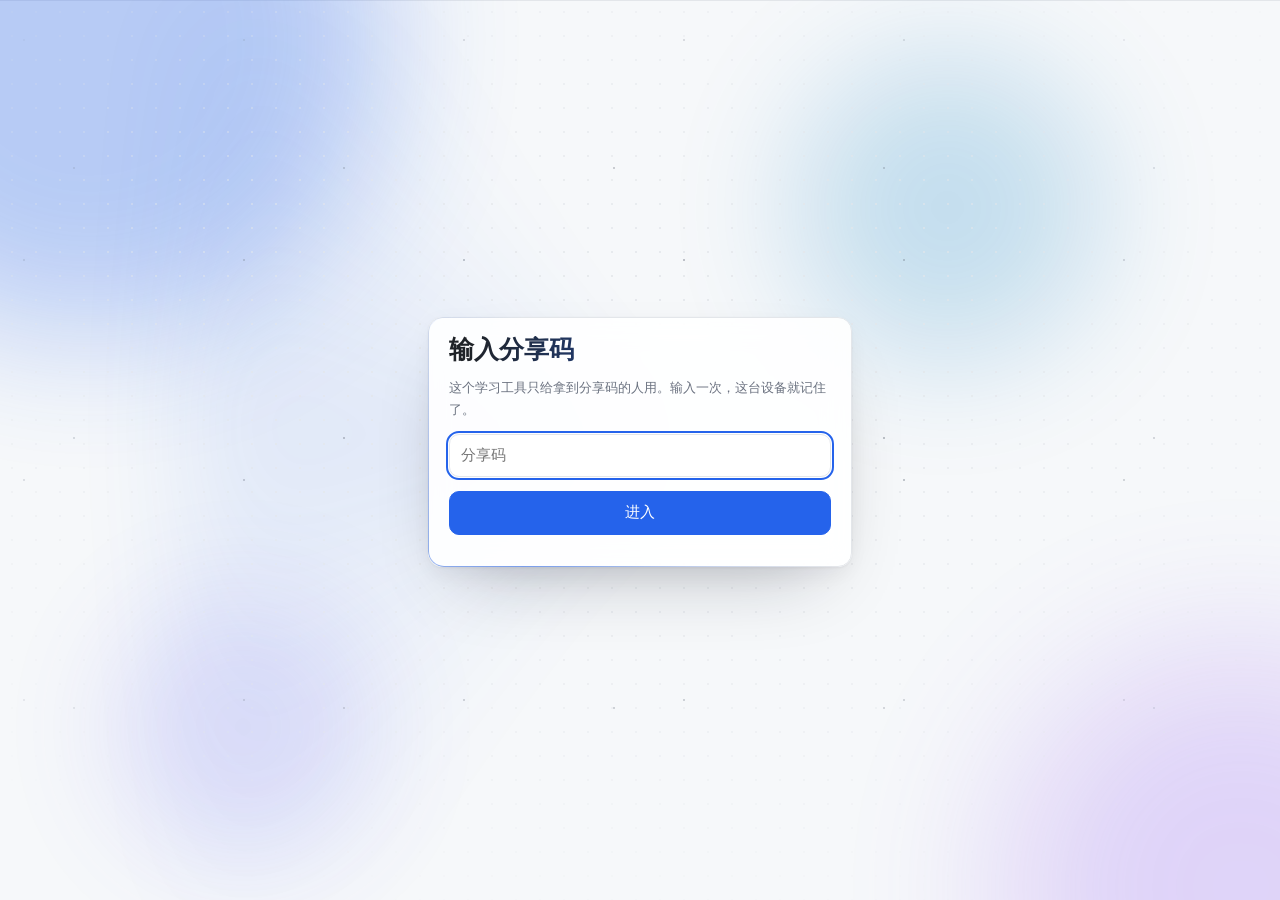
